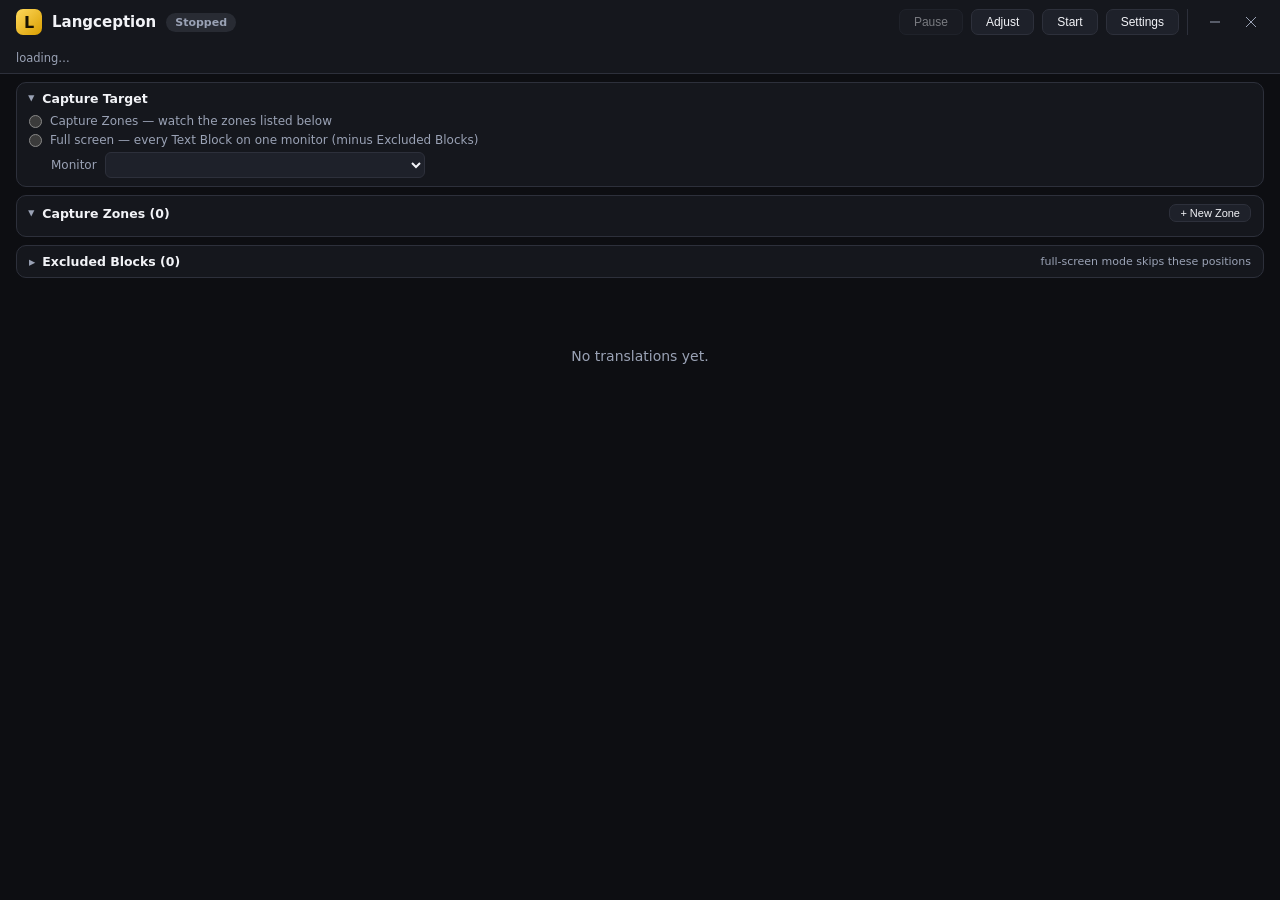
==== ui/index.html @ 6bb21a98 "Ticket 16: black/yellow theme + frameless windows Theme: shared token block (theme.css) — near-black" ====
<!doctype html>
<html lang="en">
  <head>
    <meta charset="UTF-8" />
    <meta name="viewport" content="width=device-width, initial-scale=1.0" />
    <title>Langception — Results</title>
    <link rel="stylesheet" href="theme.css" />
    <link rel="stylesheet" href="style.css" />
  </head>
  <body>
    <!-- Frameless window (ticket 16): the first row is the drag region —
         drag moves the window, double-click maximizes/restores. Every
         non-interactive child carries the attribute too (Tauri starts a
         drag only on the exact target), so the bar drags from anywhere.
         titlebar.js fills .titlebar-buttons; close hides to tray (the Rust
         side turns close requests into hides). -->
    <header>
      <div class="titlebar-row" data-tauri-drag-region>
        <div class="brand" data-tauri-drag-region>
          <span class="logo" data-tauri-drag-region>L</span>
          <h1 data-tauri-drag-region>Langception</h1>
          <span id="status-pill" class="pill stopped" data-tauri-drag-region>Stopped</span>
          <span id="privacy-chip" class="chip privacy hidden" data-tauri-drag-region title="The active Translate Engine sends screen text off-machine">☁ cloud</span>
          <span id="adjust-chip" class="chip hidden" data-tauri-drag-region>Adjust</span>
        </div>
        <div class="header-actions">
          <button id="pause-btn" class="btn" disabled>Pause</button>
          <button id="adjust-btn" class="btn">Adjust</button>
          <button id="toggle-btn" class="btn">Start</button>
          <button id="settings-btn" class="btn">Settings</button>
          <div class="titlebar-buttons"></div>
        </div>
      </div>
      <div id="config-line" class="config-line">loading…</div>
      <div id="warnings-line" class="warnings-line hidden"></div>
    </header>

    <details id="mode-panel" class="zones-panel mode-panel" open>
      <summary>
        <span>Capture Target</span>
        <span class="hint" id="mode-hint"></span>
      </summary>
      <div class="mode-grid">
        <label class="mode-row">
          <input type="radio" name="capture-target" value="zones" id="mode-zones" />
          <span>Capture Zones — watch the zones listed below</span>
        </label>
        <label class="mode-row">
          <input type="radio" name="capture-target" value="fullscreen" id="mode-fullscreen" />
          <span>Full screen — every Text Block on one monitor (minus Excluded Blocks)</span>
        </label>
        <label class="mode-row monitor-row" id="monitor-row">
          <span class="monitor-label">Monitor</span>
          <select id="monitor-select" class="monitor-select"></select>
        </label>
      </div>
    </details>

    <details id="zones-panel" class="zones-panel" open>
      <summary>
        <span id="zones-title">Capture Zones (0)</span>
        <button id="new-zone-btn" class="btn small">+ New Zone</button>
      </summary>
      <ul id="zones-list" class="zones-list"></ul>
      <div id="zones-empty" class="zones-empty hidden"></div>
    </details>

    <details id="excluded-panel" class="zones-panel">
      <summary>
        <span id="excluded-title">Excluded Blocks (0)</span>
        <span class="hint">full-screen mode skips these positions</span>
      </summary>
      <ul id="excluded-list" class="zones-list"></ul>
      <div id="excluded-empty" class="zones-empty hidden"></div>
    </details>

    <div id="error-banner" class="error-banner hidden"></div>

    <main>
      <ul id="results" class="results"></ul>
      <div id="empty-state" class="empty-state">
        <p>No translations yet.</p>
        <p class="hint" id="empty-hint"></p>
      </div>
    </main>

    <div id="copied-toast" class="toast hidden">Copied ✓</div>
    <script src="titlebar.js"></script>
    <script src="main.js"></script>
  </body>
</html>
---- ui/theme.css ----
/* Langception shared theme (ticket 16): the black/yellow token block, the
   focus ring, dark scrollbars, and the frameless title-bar chrome. Linked
   by every normal window (Results, Settings) before its own stylesheet, so
   a page can override anything here. The overlay pills and the picker keep
   their own chrome (overlay.css, picker.css) but share the same palette. */

:root {
  /* Black/yellow brand: near-black surfaces, yellow accent. --accent-ink is
     the text color ON yellow (11:1 contrast); --accent-deep ends the logo
     gradient; --info keeps the cyan identity for interactive geometry
     (Adjust Mode, zone rectangles). color-scheme: dark keeps native
     select/datalist/scrollbars dark even when Windows itself runs light —
     the app is dark-only by design. */
  color-scheme: dark;
  --bg: #0d0e12;
  --panel: #15171d;
  --panel-2: #1e212a;
  --border: #2d303b;
  --text: #f2f3f7;
  --muted: #9aa2b5;
  --accent: #ffc91f;
  --accent-2: #ffd95c;
  --accent-deep: #d99e00;
  --accent-ink: #191302;
  --info: #6cc7ff;
  --ok: #3ecf7a;
  --err: #ff5566;
  --glossary: #f2b63c;
}

/* Keyboard focus is always visible: a yellow ring nothing else paints over. */
:focus-visible {
  outline: 2px solid var(--accent);
  outline-offset: 1px;
}

/* Thin dark scrollbars (the default Windows ones glare on near-black). */
::-webkit-scrollbar { width: 10px; height: 10px; }
::-webkit-scrollbar-track { background: transparent; }
::-webkit-scrollbar-thumb {
  background: var(--border);
  border-radius: 5px;
  border: 2px solid var(--bg);
}
::-webkit-scrollbar-thumb:hover { background: var(--muted); }

/* Frameless window chrome: the title-bar row carries
   data-tauri-drag-region (drag + double-click maximize) — so does every
   child that is not interactive, because Tauri starts a drag only when the
   mousedown target itself has the attribute and a plain span would consume
   the event. .titlebar-buttons (filled by titlebar.js) is the one zone that
   opts back out so clicks always reach the controls. */
.titlebar-row {
  display: flex;
  align-items: center;
  gap: 12px;
  height: 44px;
}

.brand {
  display: flex;
  align-items: center;
  gap: 10px;
  flex: 1;
  min-width: 0;
}

.logo {
  width: 26px; height: 26px;
  border-radius: 7px;
  background: linear-gradient(135deg, var(--accent-2), var(--accent-deep));
  color: var(--accent-ink);
  font-weight: 700;
  display: inline-flex; align-items: center; justify-content: center;
}

.titlebar-buttons {
  display: flex;
  align-items: center;
  gap: 2px;
  padding-left: 10px;
  border-left: 1px solid var(--border);
}

.tb-btn {
  width: 34px;
  height: 26px;
  display: inline-flex;
  align-items: center;
  justify-content: center;
  border: none;
  border-radius: 6px;
  background: transparent;
  color: var(--muted);
  cursor: pointer;
}
.tb-btn:hover { background: var(--panel-2); color: var(--text); }
.tb-btn.close:hover { background: var(--err); color: #fff; }
---- ui/style.css ----
/* Langception Results Window (ui/index.html) — page styles over the shared
   theme (theme.css): title-bar header layout, Capture Target / Capture
   Zones / Excluded Blocks panels, and translation entries. */

* { box-sizing: border-box; margin: 0; padding: 0; }

html, body { height: 100%; }

body {
  font-family: "Segoe UI", system-ui, sans-serif;
  background: var(--bg);
  color: var(--text);
  display: flex;
  flex-direction: column;
  overflow: hidden;
}

/* The first header row is the title bar (chrome in theme.css); the
   config/warnings lines below stay ordinary header content. */
header {
  padding: 0 12px 8px 16px;
  border-bottom: 1px solid var(--border);
  background: var(--panel);
  user-select: none;
}

h1 { font-size: 15px; font-weight: 600; }

/* The functional buttons (Pause/Adjust/Start/Settings) cluster right of the
   brand, then the window controls; the divider separates app UI from
   window chrome. */
.header-actions { display: flex; align-items: center; gap: 8px; }

.pill {
  font-size: 11px;
  padding: 3px 9px;
  border-radius: 999px;
  font-weight: 600;
}
.pill.running { background: rgba(55, 194, 110, 0.16); color: var(--ok); }
.pill.paused  { background: rgba(242, 182, 60, 0.16); color: var(--glossary); }
.pill.stopped { background: rgba(139, 147, 165, 0.16); color: var(--muted); }
.pill.error   { background: rgba(255, 85, 102, 0.16); color: var(--err); }

.btn {
  padding: 5px 14px;
  font-size: 12px;
  border-radius: 7px;
  border: 1px solid var(--border);
  background: var(--panel-2);
  color: var(--text);
  cursor: pointer;
}
.btn:hover { border-color: var(--accent); color: var(--accent); }
.btn.primary { background: var(--accent); border-color: var(--accent); color: var(--accent-ink); font-weight: 600; }
.btn.primary:hover { background: var(--accent-2); border-color: var(--accent-2); color: var(--accent-ink); }
.btn.primary:disabled { opacity: 0.5; cursor: default; }
.btn:disabled:not(.primary) { opacity: 0.45; cursor: default; }
.btn:disabled:not(.primary):hover { border-color: var(--border); color: var(--text); }

.config-line {
  margin-top: 7px;
  font-size: 11.5px;
  color: var(--muted);
  white-space: nowrap;
  overflow: hidden;
  text-overflow: ellipsis;
}

.warnings-line {
  margin-top: 6px;
  padding: 7px 10px;
  border-radius: 8px;
  background: rgba(242, 182, 60, 0.1);
  border: 1px solid rgba(242, 182, 60, 0.4);
  color: var(--glossary);
  font-size: 11.5px;
  white-space: pre-wrap;
}

.btn.small {
  margin-left: auto;
  padding: 2px 10px;
  font-size: 11px;
}

/* ---- Capture Zones management list ---- */

.zones-panel {
  margin: 8px 16px 0;
  padding: 8px 12px;
  background: var(--panel);
  border: 1px solid var(--border);
  border-radius: 10px;
  user-select: none;
}

.zones-panel summary {
  display: flex;
  align-items: center;
  cursor: pointer;
  font-size: 12.5px;
  font-weight: 600;
  color: var(--text);
  list-style: none;
}
.zones-panel summary::before {
  content: "▸";
  margin-right: 7px;
  color: var(--muted);
  transition: transform 0.12s;
}
.zones-panel[open] summary::before { transform: rotate(90deg); }

.zones-list { list-style: none; margin-top: 6px; }

.zone-row {
  display: flex;
  align-items: center;
  gap: 8px;
  padding: 5px 8px;
  border-radius: 7px;
  font-size: 12px;
}
.zone-row:hover { background: var(--panel-2); }

.zone-name {
  border: none;
  background: none;
  color: var(--accent-2);
  font-size: 12px;
  font-weight: 600;
  cursor: pointer;
  padding: 1px 2px;
}
.zone-name:hover { text-decoration: underline; }

.zone-region {
  flex: 1;
  color: var(--muted);
  font-size: 11px;
  white-space: nowrap;
  overflow: hidden;
  text-overflow: ellipsis;
}

.zone-delete {
  border: none;
  background: none;
  color: var(--muted);
  cursor: pointer;
  font-size: 12px;
  padding: 1px 6px;
  border-radius: 6px;
}
.zone-delete:hover { color: var(--err); background: rgba(255, 85, 102, 0.12); }

.zone-rename {
  width: 160px;
  font-size: 12px;
  padding: 2px 6px;
  border-radius: 6px;
  border: 1px solid var(--accent);
  background: var(--bg);
  color: var(--text);
  outline: none;
}

.zones-empty {
  margin-top: 6px;
  padding: 2px 8px;
  font-size: 11.5px;
  color: var(--muted);
}

/* Hint text inside a zones-panel summary (mode panel, excluded panel). */
.zones-panel summary .hint {
  margin-left: auto;
  font-size: 11px;
  font-weight: 400;
  color: var(--muted);
}

/* ---- Capture Target (zones vs full-screen) ---- */

.mode-grid {
  display: flex;
  flex-direction: column;
  gap: 5px;
  margin-top: 8px;
}

.mode-row {
  display: flex;
  align-items: center;
  gap: 8px;
  font-size: 12px;
  color: var(--muted);
  cursor: pointer;
}
.mode-row input[type="radio"] {
  accent-color: var(--accent);
  cursor: pointer;
}
.mode-row.monitor-row {
  margin-left: 22px;
}

.monitor-label {
  flex: none;
}

.monitor-select {
  flex: 1;
  max-width: 320px;
  padding: 4px 7px;
  background: var(--panel-2);
  border: 1px solid var(--border);
  border-radius: 6px;
  color: var(--text);
  font-size: 12px;
  cursor: pointer;
}
.monitor-select:focus { outline: 1px solid var(--accent); }

/* A zone whose monitor is unplugged: kept, but not watched. */
.zone-row.zone-disabled {
  opacity: 0.55;
}
.zone-row.zone-disabled .zone-name {
  color: var(--glossary);
  text-decoration: line-through;
}

/* ---- Excluded Blocks list ---- */

.excluded-label {
  max-width: 40%;
  overflow: hidden;
  text-overflow: ellipsis;
  white-space: nowrap;
  font-size: 12px;
  color: var(--text);
}

/* Adjust Mode indicator chip next to the status pill. */
.chip {
  font-size: 10.5px;
  padding: 2px 8px;
  border-radius: 999px;
  font-weight: 600;
  background: rgba(108, 199, 255, 0.16);
  color: var(--info);
  border: 1px solid rgba(108, 199, 255, 0.4);
}

/* Privacy badge (ticket 06): a cloud engine is sending screen text
   off-machine — amber, like the paused pill, to read as "pay attention". */
.chip.privacy {
  background: rgba(242, 182, 60, 0.18);
  color: var(--glossary);
  border-color: rgba(242, 182, 60, 0.45);
}

.error-banner {
  margin: 8px 16px 0;
  padding: 9px 12px;
  border-radius: 8px;
  background: rgba(255, 85, 102, 0.12);
  border: 1px solid rgba(255, 85, 102, 0.45);
  color: var(--err);
  font-size: 12.5px;
  white-space: pre-wrap;
}

main { flex: 1; overflow-y: auto; padding: 10px 16px 20px; }

.results { list-style: none; }

.entry {
  background: var(--panel);
  border: 1px solid var(--border);
  border-radius: 10px;
  padding: 10px 12px;
  margin-top: 10px;
  cursor: pointer;
  transition: border-color 0.12s;
}
.entry:hover { border-color: var(--accent); }
.entry.copied { border-color: var(--ok); }

.entry .meta {
  display: flex;
  align-items: center;
  gap: 8px;
  font-size: 11px;
  color: var(--muted);
  margin-bottom: 6px;
}

.badge {
  padding: 2px 7px;
  border-radius: 999px;
  font-weight: 600;
  font-size: 10.5px;
}
.badge.engine   { background: rgba(108, 199, 255, 0.16); color: var(--info); }
.badge.glossary { background: rgba(242, 182, 60, 0.18); color: var(--glossary); }
.badge.stage    { background: rgba(255, 85, 102, 0.18); color: var(--err); }
.badge.zone     { background: rgba(55, 194, 110, 0.14); color: var(--ok); }
.badge.oneshot  { background: rgba(154, 162, 181, 0.16); color: var(--text); border: 1px solid rgba(154, 162, 181, 0.4); }

.entry .source { font-size: 12px; color: var(--muted); margin-bottom: 4px; }

.entry .thai {
  font-size: 16.5px;
  line-height: 1.45;
  color: var(--text);
}

.empty-state {
  margin-top: 60px;
  text-align: center;
  color: var(--muted);
  font-size: 14px;
}
.empty-state .hint { margin-top: 6px; font-size: 12px; }

.toast {
  position: fixed;
  bottom: 18px;
  left: 50%;
  transform: translateX(-50%);
  background: var(--ok);
  color: #fff;
  font-size: 12px;
  font-weight: 600;
  padding: 6px 14px;
  border-radius: 999px;
  box-shadow: 0 4px 14px rgba(0, 0, 0, 0.4);
}

.hidden { display: none; }
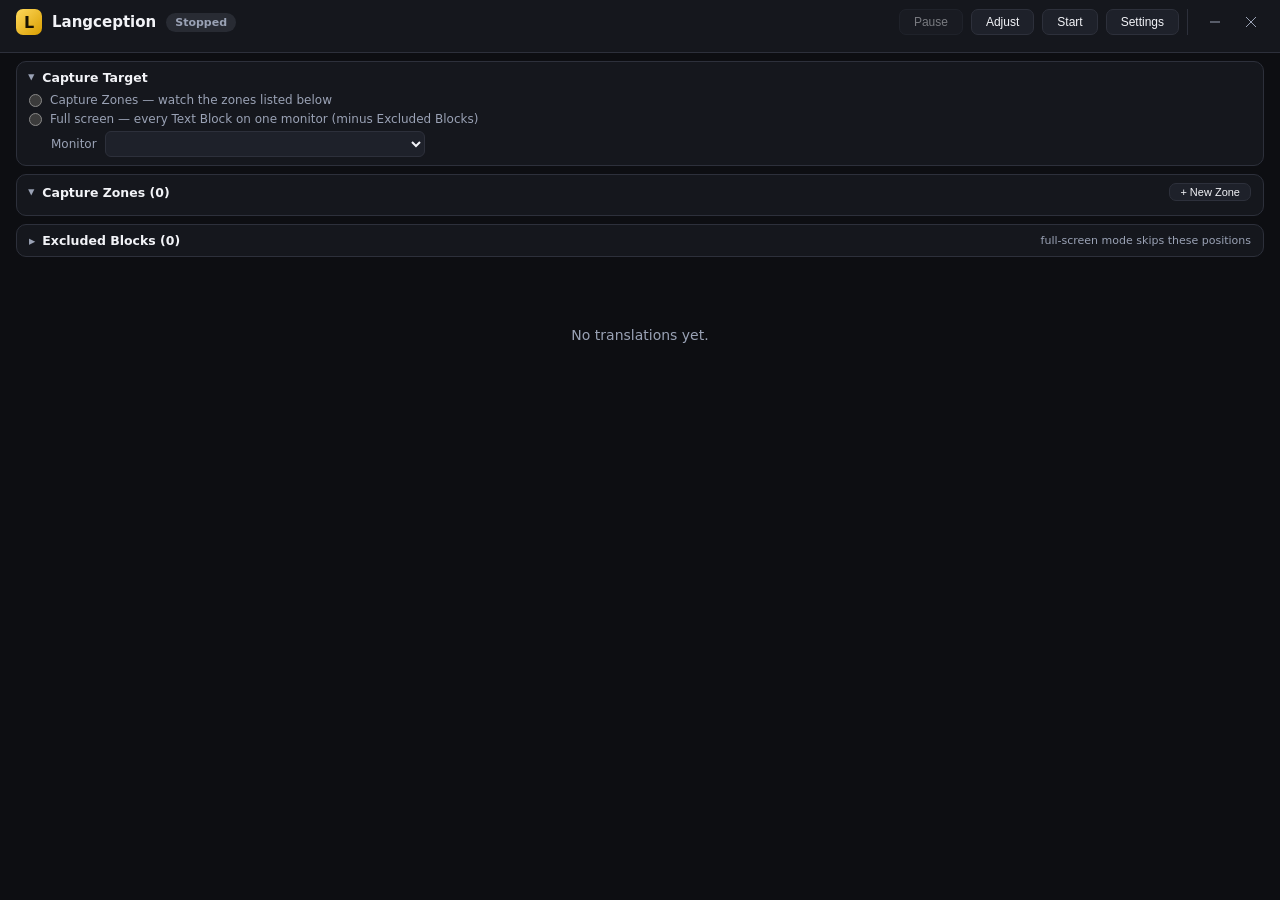
==== commit c0c0172d: "Ticket 18: declutter Results top bar + discoverable tray reopen The header is one row now: logo, tit" ====
--- a/ui/index.html
+++ b/ui/index.html
@@ -31,7 +31,6 @@
           <div class="titlebar-buttons"></div>
         </div>
       </div>
-      <div id="config-line" class="config-line">loading…</div>
       <div id="warnings-line" class="warnings-line hidden"></div>
     </header>
 
--- a/ui/style.css
+++ b/ui/style.css
@@ -57,15 +57,6 @@
 .btn.primary:disabled { opacity: 0.5; cursor: default; }
 .btn:disabled:not(.primary) { opacity: 0.45; cursor: default; }
 .btn:disabled:not(.primary):hover { border-color: var(--border); color: var(--text); }
-
-.config-line {
-  margin-top: 7px;
-  font-size: 11.5px;
-  color: var(--muted);
-  white-space: nowrap;
-  overflow: hidden;
-  text-overflow: ellipsis;
-}
 
 .warnings-line {
   margin-top: 6px;
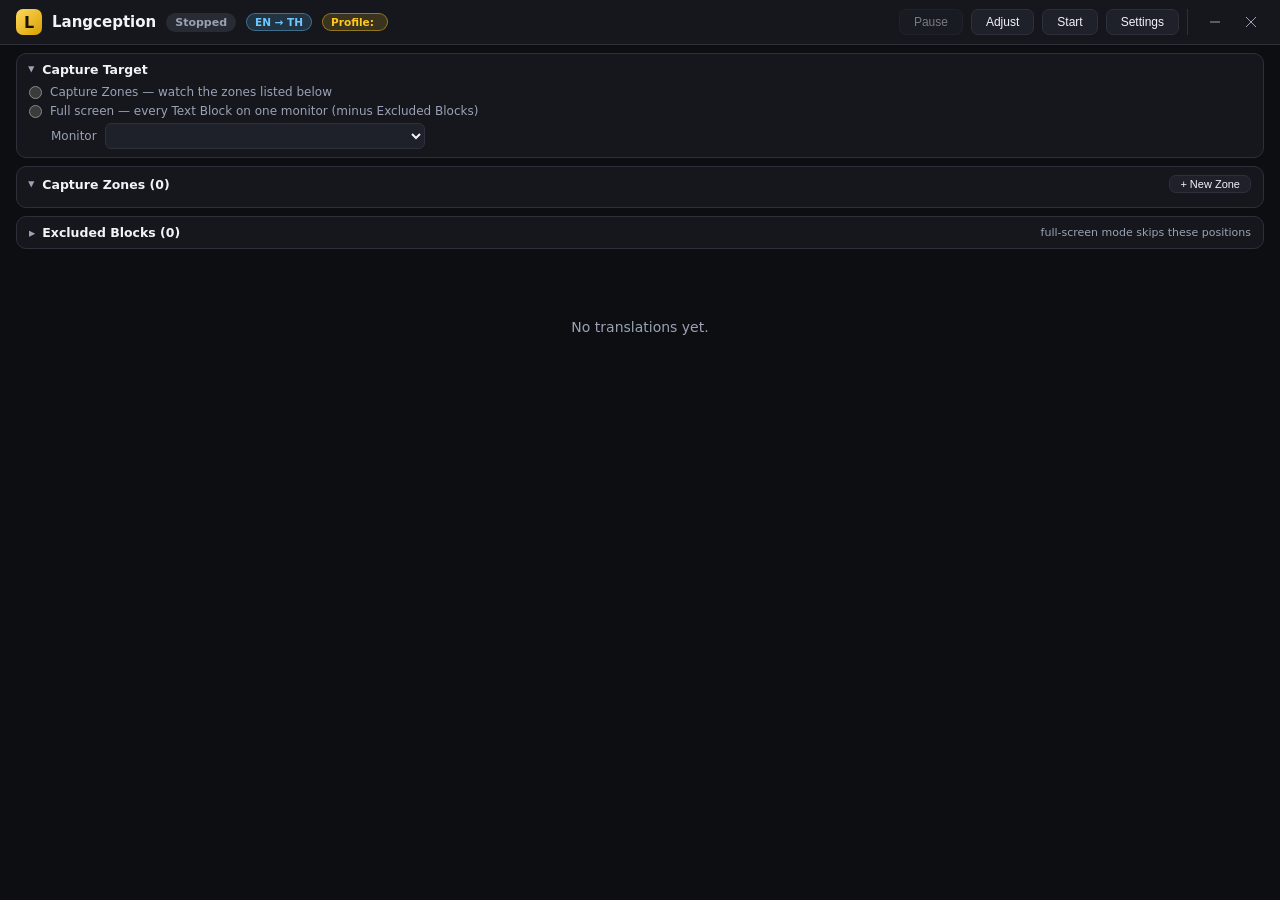
==== commit a5f73599: "Ticket 19: tight title bar + Profile and language chips The Results header drops its leftover 8px bo" ====
--- a/ui/index.html
+++ b/ui/index.html
@@ -20,6 +20,8 @@
           <span class="logo" data-tauri-drag-region>L</span>
           <h1 data-tauri-drag-region>Langception</h1>
           <span id="status-pill" class="pill stopped" data-tauri-drag-region>Stopped</span>
+          <span id="lang-chip" class="chip" data-tauri-drag-region title="Source language → target language">EN → TH</span>
+          <span id="profile-chip" class="chip profile hidden" data-tauri-drag-region title="The foreground app matches this Profile — its zones, glossary and language are what the loop runs with">Profile: <span id="profile-name"></span></span>
           <span id="privacy-chip" class="chip privacy hidden" data-tauri-drag-region title="The active Translate Engine sends screen text off-machine">☁ cloud</span>
           <span id="adjust-chip" class="chip hidden" data-tauri-drag-region>Adjust</span>
         </div>
--- a/ui/style.css
+++ b/ui/style.css
@@ -16,15 +16,35 @@
 }
 
 /* The first header row is the title bar (chrome in theme.css); the
-   config/warnings lines below stay ordinary header content. */
+   warnings line below owns its own spacing so the bar sits tight, like the
+   Settings window's. */
 header {
-  padding: 0 12px 8px 16px;
+  padding: 0 12px 0 16px;
   border-bottom: 1px solid var(--border);
   background: var(--panel);
   user-select: none;
 }
 
 h1 { font-size: 15px; font-weight: 600; }
+
+/* Active-Profile chip (ticket 19): the yellow sibling of .chip — yellow
+   marks the special state (PRODUCT.md principle 2). Inline-flex + gap keeps
+   the label and name spaced without relying on text spaces; long profile
+   names ellipsize instead of squeezing the row. */
+.chip.profile {
+  display: inline-flex;
+  align-items: center;
+  gap: 5px;
+  background: rgba(255, 201, 31, 0.16);
+  color: var(--accent);
+  border: 1px solid rgba(255, 201, 31, 0.45);
+  max-width: 180px;
+}
+.chip.profile .profile-name {
+  overflow: hidden;
+  text-overflow: ellipsis;
+  white-space: nowrap;
+}
 
 /* The functional buttons (Pause/Adjust/Start/Settings) cluster right of the
    brand, then the window controls; the divider separates app UI from
@@ -59,7 +79,7 @@
 .btn:disabled:not(.primary):hover { border-color: var(--border); color: var(--text); }
 
 .warnings-line {
-  margin-top: 6px;
+  margin: 8px 0;
   padding: 7px 10px;
   border-radius: 8px;
   background: rgba(242, 182, 60, 0.1);
@@ -240,6 +260,7 @@
   padding: 2px 8px;
   border-radius: 999px;
   font-weight: 600;
+  white-space: nowrap;
   background: rgba(108, 199, 255, 0.16);
   color: var(--info);
   border: 1px solid rgba(108, 199, 255, 0.4);
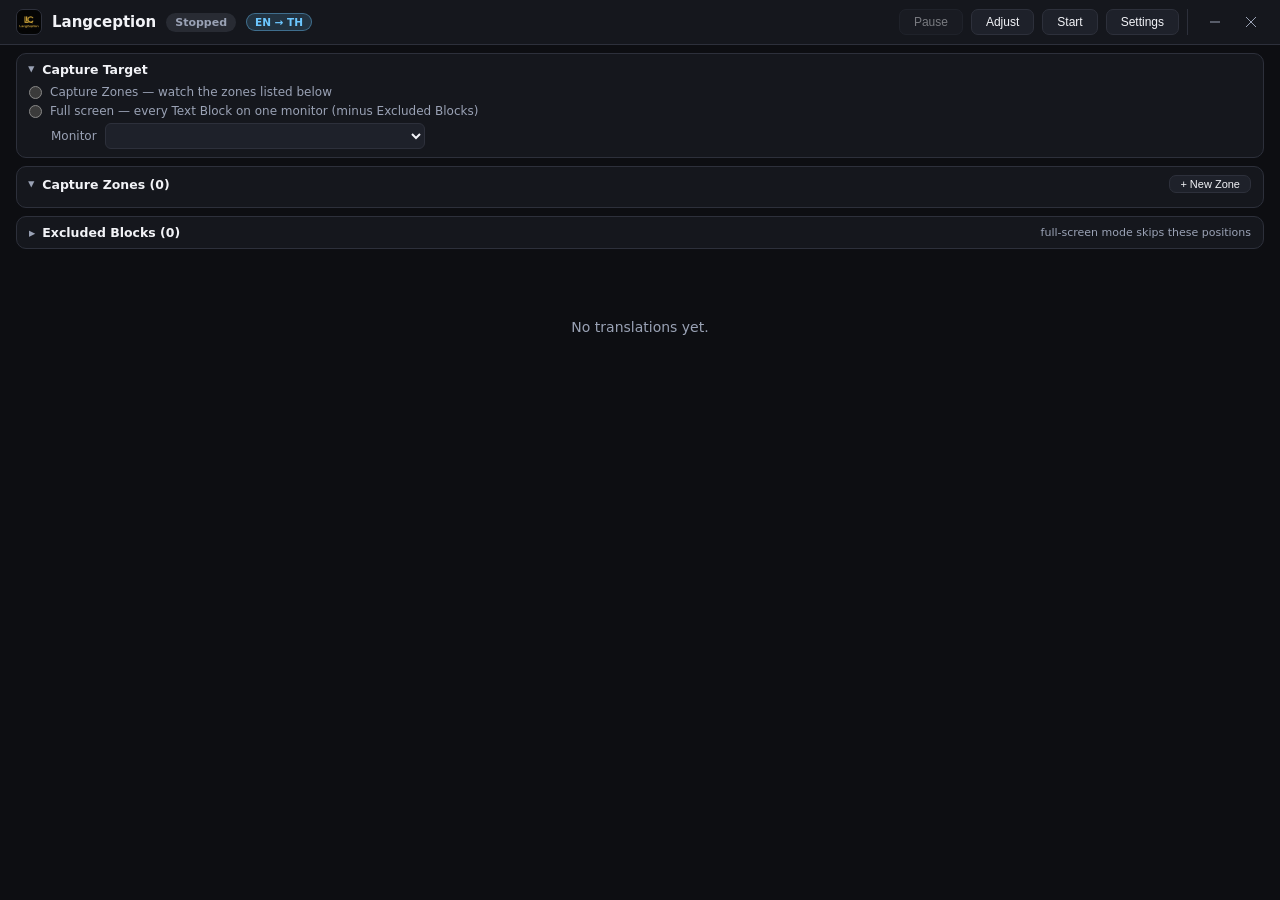
==== commit 86d00e36: "Ticket 32: Titlebars show the real Langception logo, not a placeholder letter" ====
--- a/ui/index.html
+++ b/ui/index.html
@@ -17,7 +17,7 @@
     <header>
       <div class="titlebar-row" data-tauri-drag-region>
         <div class="brand" data-tauri-drag-region>
-          <span class="logo" data-tauri-drag-region>L</span>
+          <img class="logo" src="logo.png" alt="" data-tauri-drag-region>
           <h1 data-tauri-drag-region>Langception</h1>
           <span id="status-pill" class="pill stopped" data-tauri-drag-region>Stopped</span>
           <span id="lang-chip" class="chip" data-tauri-drag-region title="Source language → target language">EN → TH</span>
--- a/ui/theme.css
+++ b/ui/theme.css
@@ -6,9 +6,9 @@
 
 :root {
   /* Black/yellow brand: near-black surfaces, yellow accent. --accent-ink is
-     the text color ON yellow (11:1 contrast); --accent-deep ends the logo
-     gradient; --info keeps the cyan identity for interactive geometry
-     (Adjust Mode, zone rectangles). color-scheme: dark keeps native
+     the text color ON yellow (11:1 contrast); --accent-deep is the dark end
+     of the accent ramp; --info keeps the cyan identity for interactive
+     geometry (Adjust Mode, zone rectangles). color-scheme: dark keeps native
      select/datalist/scrollbars dark even when Windows itself runs light —
      the app is dark-only by design. */
   color-scheme: dark;
@@ -65,13 +65,15 @@
   min-width: 0;
 }
 
+/* The real brand artwork (ticket 32): ui/logo.png is the bundled 128px icon
+   verbatim — same file the exe/taskbar use — downscaled by the browser to
+   titlebar size. The border just separates the artwork's black ground from
+   the panel behind it; the attribute work (drag region) stays in the HTML. */
 .logo {
   width: 26px; height: 26px;
+  flex: none;
   border-radius: 7px;
-  background: linear-gradient(135deg, var(--accent-2), var(--accent-deep));
-  color: var(--accent-ink);
-  font-weight: 700;
-  display: inline-flex; align-items: center; justify-content: center;
+  border: 1px solid var(--border);
 }
 
 .titlebar-buttons {
--- a/ui/style.css
+++ b/ui/style.css
@@ -336,7 +336,14 @@
   color: var(--muted);
   font-size: 14px;
 }
-.empty-state .hint { margin-top: 6px; font-size: 12px; }
+/* The hint is one guideline per line (ticket 21): pre-line honors the \n
+   joins from main.js but still wraps when a line outgrows a narrow window. */
+.empty-state .hint {
+  margin-top: 6px;
+  font-size: 12px;
+  line-height: 1.7;
+  white-space: pre-line;
+}
 
 .toast {
   position: fixed;
@@ -352,4 +359,7 @@
   box-shadow: 0 4px 14px rgba(0, 0, 0, 0.4);
 }
 
-.hidden { display: none; }
+/* !important so component display overrides (e.g. .chip.profile's
+   inline-flex) can never defeat the hide — a profile chip that ignores
+   .hidden once shown is exactly the stale-signal bug (ticket 20). */
+.hidden { display: none !important; }
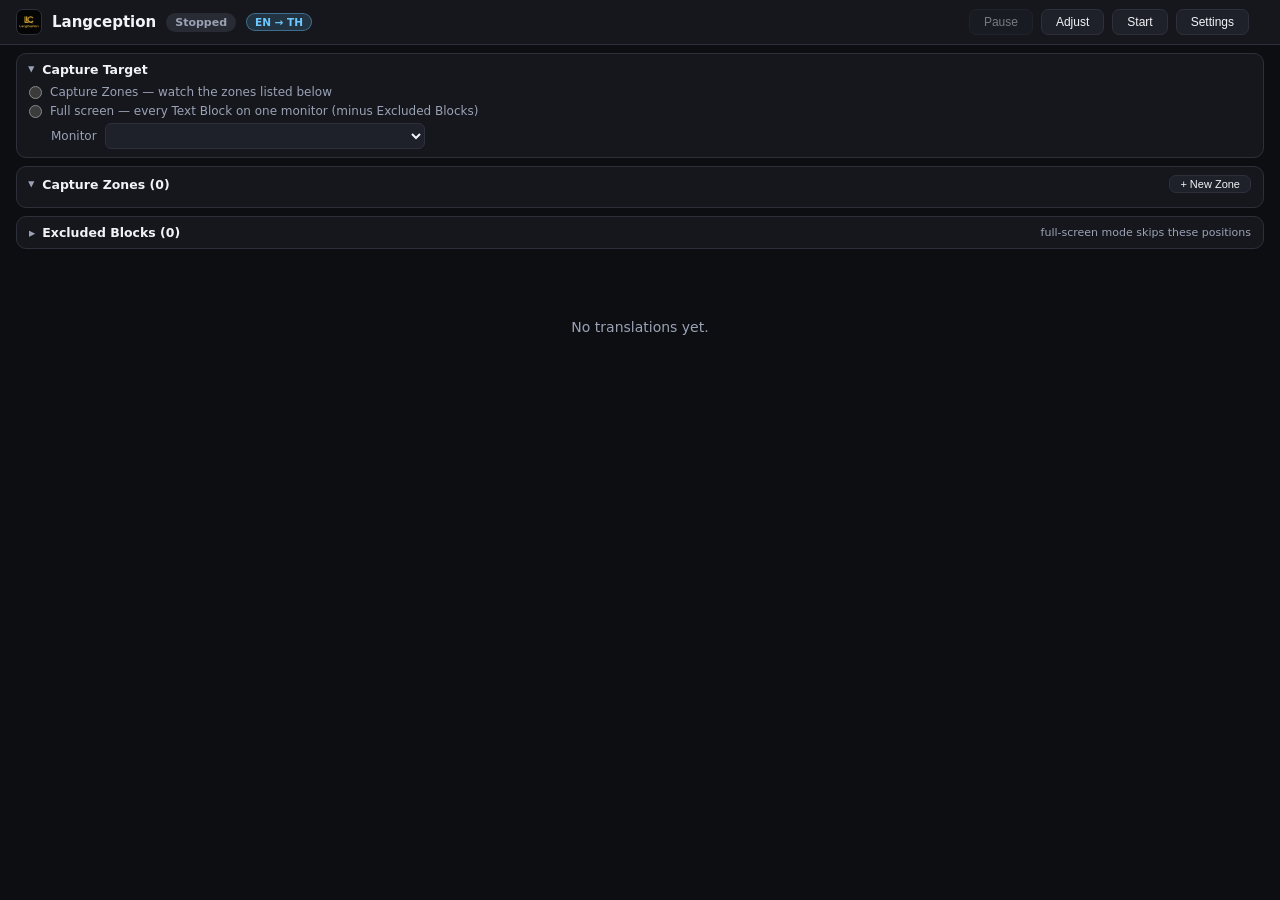
==== commit 76b9f066: "Ticket 62 (thai-ui): the i18n seam every future UI language plugs into, with zero visible change in " ====
--- a/ui/index.html
+++ b/ui/index.html
@@ -13,23 +13,25 @@
          non-interactive child carries the attribute too (Tauri starts a
          drag only on the exact target), so the bar drags from anywhere.
          titlebar.js fills .titlebar-buttons; close hides to tray (the Rust
-         side turns close requests into hides). -->
+         side turns close requests into hides). Ticket 62: user-visible
+         text carries i18n keys (data-i18n / data-i18n-title), applied by
+         i18n.js once main.js resolves the language from get_status. -->
     <header>
       <div class="titlebar-row" data-tauri-drag-region>
         <div class="brand" data-tauri-drag-region>
           <img class="logo" src="logo.png" alt="" data-tauri-drag-region>
           <h1 data-tauri-drag-region>Langception</h1>
-          <span id="status-pill" class="pill stopped" data-tauri-drag-region>Stopped</span>
-          <span id="lang-chip" class="chip" data-tauri-drag-region title="Source language → target language">EN → TH</span>
-          <span id="profile-chip" class="chip profile hidden" data-tauri-drag-region title="The foreground app matches this Profile — its zones, glossary and language are what the loop runs with">Profile: <span id="profile-name"></span></span>
-          <span id="privacy-chip" class="chip privacy hidden" data-tauri-drag-region title="The active Translate Engine sends screen text off-machine">☁ cloud</span>
-          <span id="adjust-chip" class="chip hidden" data-tauri-drag-region>Adjust</span>
+          <span id="status-pill" class="pill stopped" data-tauri-drag-region data-i18n="results.status.stopped">Stopped</span>
+          <span id="lang-chip" class="chip" data-tauri-drag-region data-i18n-title="results.lang_chip.title" title="Source language → target language">EN → TH</span>
+          <span id="profile-chip" class="chip profile hidden" data-tauri-drag-region data-i18n-title="results.profile_chip.title" title="The foreground app matches this Profile — its zones, glossary and language are what the loop runs with"><span data-i18n="results.profile_chip.prefix">Profile: </span><span id="profile-name"></span></span>
+          <span id="privacy-chip" class="chip privacy hidden" data-tauri-drag-region data-i18n-title="results.privacy_chip.title" title="The active Translate Engine sends screen text off-machine" data-i18n="results.privacy_chip.text">☁ cloud</span>
+          <span id="adjust-chip" class="chip hidden" data-tauri-drag-region data-i18n="results.adjust.chip">Adjust</span>
         </div>
         <div class="header-actions">
-          <button id="pause-btn" class="btn" disabled>Pause</button>
-          <button id="adjust-btn" class="btn">Adjust</button>
-          <button id="toggle-btn" class="btn">Start</button>
-          <button id="settings-btn" class="btn">Settings</button>
+          <button id="pause-btn" class="btn" disabled data-i18n="results.pause_btn">Pause</button>
+          <button id="adjust-btn" class="btn" data-i18n="results.adjust_btn">Adjust</button>
+          <button id="toggle-btn" class="btn" data-i18n="results.toggle.start">Start</button>
+          <button id="settings-btn" class="btn" data-i18n="results.settings_btn">Settings</button>
           <div class="titlebar-buttons"></div>
         </div>
       </div>
@@ -38,20 +40,20 @@
 
     <details id="mode-panel" class="zones-panel mode-panel" open>
       <summary>
-        <span>Capture Target</span>
+        <span data-i18n="results.mode_panel.title">Capture Target</span>
         <span class="hint" id="mode-hint"></span>
       </summary>
       <div class="mode-grid">
         <label class="mode-row">
           <input type="radio" name="capture-target" value="zones" id="mode-zones" />
-          <span>Capture Zones — watch the zones listed below</span>
+          <span data-i18n="results.mode_zones">Capture Zones — watch the zones listed below</span>
         </label>
         <label class="mode-row">
           <input type="radio" name="capture-target" value="fullscreen" id="mode-fullscreen" />
-          <span>Full screen — every Text Block on one monitor (minus Excluded Blocks)</span>
+          <span data-i18n="results.mode_fullscreen">Full screen — every Text Block on one monitor (minus Excluded Blocks)</span>
         </label>
         <label class="mode-row monitor-row" id="monitor-row">
-          <span class="monitor-label">Monitor</span>
+          <span class="monitor-label" data-i18n="results.monitor_label">Monitor</span>
           <select id="monitor-select" class="monitor-select"></select>
         </label>
       </div>
@@ -59,8 +61,8 @@
 
     <details id="zones-panel" class="zones-panel" open>
       <summary>
-        <span id="zones-title">Capture Zones (0)</span>
-        <button id="new-zone-btn" class="btn small">+ New Zone</button>
+        <span id="zones-title" data-i18n="results.zones_title.initial">Capture Zones (0)</span>
+        <button id="new-zone-btn" class="btn small" data-i18n="results.new_zone_btn">+ New Zone</button>
       </summary>
       <ul id="zones-list" class="zones-list"></ul>
       <div id="zones-empty" class="zones-empty hidden"></div>
@@ -68,8 +70,8 @@
 
     <details id="excluded-panel" class="zones-panel">
       <summary>
-        <span id="excluded-title">Excluded Blocks (0)</span>
-        <span class="hint">full-screen mode skips these positions</span>
+        <span id="excluded-title" data-i18n="results.excluded_title.initial">Excluded Blocks (0)</span>
+        <span class="hint" data-i18n="results.excluded_panel.hint">full-screen mode skips these positions</span>
       </summary>
       <ul id="excluded-list" class="zones-list"></ul>
       <div id="excluded-empty" class="zones-empty hidden"></div>
@@ -80,12 +82,13 @@
     <main>
       <ul id="results" class="results"></ul>
       <div id="empty-state" class="empty-state">
-        <p>No translations yet.</p>
+        <p data-i18n="results.empty_state.title">No translations yet.</p>
         <p class="hint" id="empty-hint"></p>
       </div>
     </main>
 
-    <div id="copied-toast" class="toast hidden">Copied ✓</div>
+    <div id="copied-toast" class="toast hidden" data-i18n="results.copied_toast">Copied ✓</div>
+    <script src="i18n.js"></script>
     <script src="titlebar.js"></script>
     <script src="main.js"></script>
   </body>
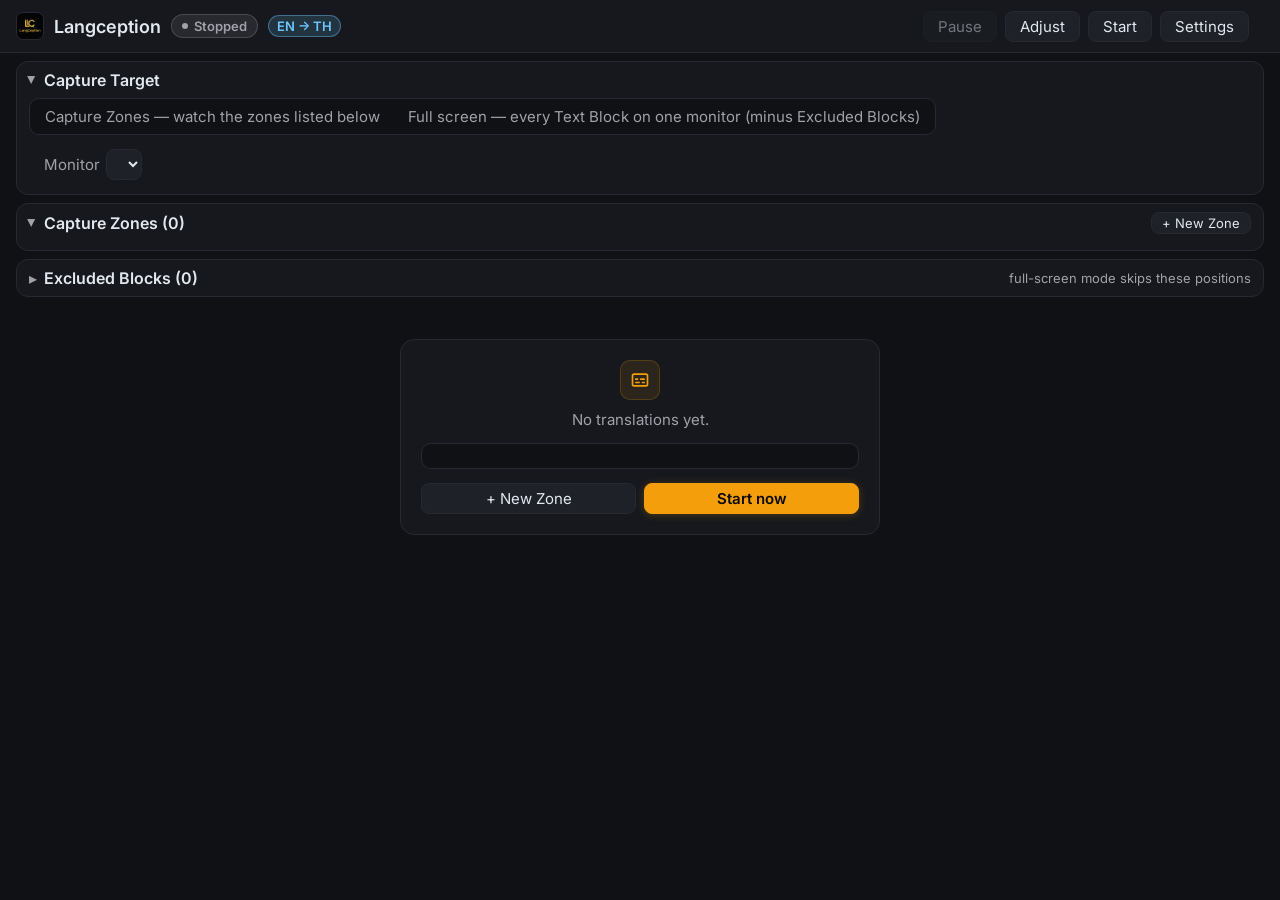
==== commit 8ef7e4cb: "Ticket 61 (ui-redesign): the app's chrome follows the Gemini redesign.html prototype, committed alon" ====
--- a/ui/index.html
+++ b/ui/index.html
@@ -44,14 +44,20 @@
         <span class="hint" id="mode-hint"></span>
       </summary>
       <div class="mode-grid">
-        <label class="mode-row">
-          <input type="radio" name="capture-target" value="zones" id="mode-zones" />
-          <span data-i18n="results.mode_zones">Capture Zones — watch the zones listed below</span>
-        </label>
-        <label class="mode-row">
-          <input type="radio" name="capture-target" value="fullscreen" id="mode-fullscreen" />
-          <span data-i18n="results.mode_fullscreen">Full screen — every Text Block on one monitor (minus Excluded Blocks)</span>
-        </label>
+        <!-- Ticket 61: the redesign's segmented Capture-Mode control. The
+             radios stay the real controls (keyboard arrow switching, the
+             change events main.js listens on) — CSS hides them and styles
+             the checked label as the active segment (:has). -->
+        <div class="segmented">
+          <label class="mode-row">
+            <input type="radio" name="capture-target" value="zones" id="mode-zones" />
+            <span data-i18n="results.mode_zones">Capture Zones — watch the zones listed below</span>
+          </label>
+          <label class="mode-row">
+            <input type="radio" name="capture-target" value="fullscreen" id="mode-fullscreen" />
+            <span data-i18n="results.mode_fullscreen">Full screen — every Text Block on one monitor (minus Excluded Blocks)</span>
+          </label>
+        </div>
         <label class="mode-row monitor-row" id="monitor-row">
           <span class="monitor-label" data-i18n="results.monitor_label">Monitor</span>
           <select id="monitor-select" class="monitor-select"></select>
@@ -81,9 +87,20 @@
 
     <main>
       <ul id="results" class="results"></ul>
+      <!-- Ticket 61: the redesign's empty-state card — icon, title, the
+           hotkey list as pressed-key rows (main.js builds them from the
+           live hotkey config), and two quick actions mirroring the header's
+           Start and + New Zone. -->
       <div id="empty-state" class="empty-state">
+        <div class="empty-glyph" aria-hidden="true">
+          <svg viewBox="0 0 24 24" fill="none" stroke="currentColor" stroke-width="2" stroke-linecap="round" stroke-linejoin="round"><rect width="18" height="14" x="3" y="5" rx="2"/><path d="M7 15h4M15 15h2M7 11h2M13 11h4"/></svg>
+        </div>
         <p data-i18n="results.empty_state.title">No translations yet.</p>
-        <p class="hint" id="empty-hint"></p>
+        <div id="empty-shortcuts" class="empty-shortcuts"></div>
+        <div class="empty-cta">
+          <button id="empty-new-zone" class="btn" data-i18n="results.new_zone_btn">+ New Zone</button>
+          <button id="empty-start" class="btn primary" data-i18n="results.empty_cta.start">Start now</button>
+        </div>
       </div>
     </main>
 
--- a/ui/theme.css
+++ b/ui/theme.css
@@ -1,60 +1,153 @@
-/* Langception shared theme (ticket 16): the black/yellow token block, the
-   focus ring, dark scrollbars, and the frameless title-bar chrome. Linked
-   by every normal window (Results, Settings) before its own stylesheet, so
-   a page can override anything here. The overlay pills and the picker keep
-   their own chrome (overlay.css, picker.css) but share the same palette. */
+/* Langception shared theme — the token block, the focus ring, the
+   scrollbars, keycaps, and the frameless title-bar chrome. Linked by every
+   normal window (Results, Settings, Debug Log) before its own stylesheet,
+   so a page can override anything here. The overlay pills and the picker
+   keep their own chrome (overlay.css, picker.css) but share the same
+   palette.
+
+   Ticket 61: the token ramp follows the redesign prototype (redesign.html
+   at the repo root) — a slightly blue-dark surface ramp (#0f1115 …), a
+   deeper amber accent (#f59e0b, hover #fbbf24) replacing the old brighter
+   yellow, a --border-strong step for control hover, thin pill scrollbars,
+   and bundled Inter for Latin. Variable names are unchanged from ticket 16,
+   so the page styles move with the ramp instead of re-deriving it. */
+
+/* Latin: bundled Inter (SIL OFL 1.1, see fonts/LICENSE-inter.txt), the
+   redesign prototype's UI face, as ONE variable font — the opsz+wght axes
+   cover every weight the UI uses from a single file. Thai: bundled Noto
+   Sans Thai in both weights (ticket 63, fonts/LICENSE.txt) — with only the
+   Regular declared, Chromium would synthesize faux bold for the 600/700
+   weights the UI labels use. Window stacks are "Inter", "Segoe UI",
+   "Noto Sans Thai": Latin renders in Inter, Thai glyphs fall through to
+   the bundled face. theme.css's Noto pair stays the canonical declaration
+   — overlay.css and picker.css each carry a verbatim duplicate because
+   they don't load theme.css. */
+@font-face {
+  font-family: "Inter";
+  src: url("fonts/Inter-Variable.ttf") format("truetype");
+  font-weight: 100 900;
+  font-style: normal;
+}
+
+@font-face {
+  font-family: "Noto Sans Thai";
+  src: url("fonts/NotoSansThai-Regular.ttf") format("truetype");
+  font-weight: 400;
+  font-style: normal;
+}
+
+@font-face {
+  font-family: "Noto Sans Thai";
+  src: url("fonts/NotoSansThai-Bold.ttf") format("truetype");
+  font-weight: 700;
+  font-style: normal;
+}
+
+/* Form controls don't inherit the page font in Chromium — button, select,
+   input, and textarea keep the UA default font unless told otherwise, so
+   without this every button (Settings tabs, .btn, the zone-row buttons,
+   the titlebar glyphs) rendered Thai in the system font instead of the
+   bundled Noto Sans Thai. Element-level: class rules that set their own
+   family (none do on controls) would still win. */
+button, input, select, textarea {
+  font-family: inherit;
+}
 
 :root {
-  /* Black/yellow brand: near-black surfaces, yellow accent. --accent-ink is
-     the text color ON yellow (11:1 contrast); --accent-deep is the dark end
-     of the accent ramp; --info keeps the cyan identity for interactive
-     geometry (Adjust Mode, zone rectangles). color-scheme: dark keeps native
-     select/datalist/scrollbars dark even when Windows itself runs light —
-     the app is dark-only by design. */
+  /* Black/amber brand on a near-black blue-grey ramp (ticket 61 values,
+     same names as ticket 16). --accent-ink is the text color ON amber
+     (~8.5:1), --ok-ink the ink on the emerald toast (the raw hex
+     tokenized at review); --accent-deep is the dark end of the accent ramp (Debug Log
+     borders/headings); --border-strong sits between --border and --muted
+     for control hover; --info keeps the cyan identity for interactive
+     geometry (Adjust Mode, zone rectangles — the overlay's zone-rect
+     hardcodes the same value); --panel-3 is the elevated-hover step above
+     --panel-2 (button hover ground); --glossary keeps the old yellow so warning/
+     privacy/glossary chips still read apart from the now-orange accent.
+     color-scheme: dark keeps native select/datalist/scrollbars dark even
+     when Windows itself runs light — the app is dark-only by design. */
   color-scheme: dark;
-  --bg: #0d0e12;
-  --panel: #15171d;
-  --panel-2: #1e212a;
-  --border: #2d303b;
-  --text: #f2f3f7;
-  --muted: #9aa2b5;
-  --accent: #ffc91f;
-  --accent-2: #ffd95c;
-  --accent-deep: #d99e00;
-  --accent-ink: #191302;
+  --bg: #0f1115;
+  --panel: #16181d;
+  --panel-2: #1e2128;
+  --panel-3: #252932;
+  --border: #262932;
+  --border-strong: #363b47;
+  --text: #e2e8f0;
+  --muted: #a1a1aa;
+  --accent: #f59e0b;
+  --accent-2: #fbbf24;
+  --accent-deep: #b45309;
+  --accent-ink: #09090b;
   --info: #6cc7ff;
-  --ok: #3ecf7a;
-  --err: #ff5566;
+  --ok: #34d399;
+  --ok-ink: #08251a;
+  --err: #fb7185;
   --glossary: #f2b63c;
 }
 
-/* Keyboard focus is always visible: a yellow ring nothing else paints over. */
+/* Keyboard focus is always visible: an amber ring nothing else paints over. */
 :focus-visible {
   outline: 2px solid var(--accent);
   outline-offset: 1px;
 }
 
-/* Thin dark scrollbars (the default Windows ones glare on near-black). */
-::-webkit-scrollbar { width: 10px; height: 10px; }
+/* PRODUCT.md, Accessibility: "any future motion needs a reduced-motion
+   fallback" — ticket 61 introduced the app's first animations (the
+   translation-card slide-in, the save bar's pulsing dot), so here is the
+   fallback: one neutralizer collapsing every animation/transition to
+   effectively nothing, covering both plus whatever comes next. */
+@media (prefers-reduced-motion: reduce) {
+  *,
+  *::before,
+  *::after {
+    animation-duration: 0.01ms !important;
+    animation-iteration-count: 1 !important;
+    transition-duration: 0.01ms !important;
+  }
+}
+
+/* Thin pill scrollbars (ticket 61, the redesign's desktop-app feel): 6px
+   rounded-full thumbs, no track, no separating border — the default
+   Windows ones glare on near-black. */
+::-webkit-scrollbar { width: 6px; height: 6px; }
 ::-webkit-scrollbar-track { background: transparent; }
 ::-webkit-scrollbar-thumb {
   background: var(--border);
-  border-radius: 5px;
-  border: 2px solid var(--bg);
+  border-radius: 999px;
 }
-::-webkit-scrollbar-thumb:hover { background: var(--muted); }
+::-webkit-scrollbar-thumb:hover { background: var(--border-strong); }
+
+/* Keycap (ticket 61): the Results empty state renders its hotkey hints as
+   pressed keys. The mock's JetBrains Mono maps to the app's mono stack —
+   no extra bundled face for five key names. */
+kbd {
+  display: inline-flex;
+  align-items: center;
+  justify-content: center;
+  min-width: 24px;
+  padding: 1px 7px;
+  background: linear-gradient(180deg, #232730 0%, #191c23 100%);
+  border: 1px solid var(--border-strong);
+  border-radius: 6px;
+  box-shadow: 0 2px 0 #111318;
+  font-family: Consolas, monospace;
+  font-size: 12px;
+  color: var(--text);
+}
 
 /* Frameless window chrome: the title-bar row carries
    data-tauri-drag-region (drag + double-click maximize) — so does every
    child that is not interactive, because Tauri starts a drag only when the
    mousedown target itself has the attribute and a plain span would consume
    the event. .titlebar-buttons (filled by titlebar.js) is the one zone that
-   opts back out so clicks always reach the controls. */
+   opts back out so clicks always reach the controls. Ticket 61: 52px tall
+   like the redesign's header. */
 .titlebar-row {
   display: flex;
   align-items: center;
   gap: 12px;
-  height: 44px;
+  height: 52px;
 }
 
 .brand {
@@ -68,9 +161,11 @@
 /* The real brand artwork (ticket 32): ui/logo.png is the bundled 128px icon
    verbatim — same file the exe/taskbar use — downscaled by the browser to
    titlebar size. The border just separates the artwork's black ground from
-   the panel behind it; the attribute work (drag region) stays in the HTML. */
+   the panel behind it; the attribute work (drag region) stays in the HTML.
+   (The redesign mock draws an "LC" gradient square; the real window keeps
+   the actual icon.) */
 .logo {
-  width: 26px; height: 26px;
+  width: 28px; height: 28px;
   flex: none;
   border-radius: 7px;
   border: 1px solid var(--border);
@@ -85,16 +180,16 @@
 }
 
 .tb-btn {
-  width: 34px;
-  height: 26px;
+  width: 38px;
+  height: 30px;
   display: inline-flex;
   align-items: center;
   justify-content: center;
   border: none;
-  border-radius: 6px;
+  border-radius: 7px;
   background: transparent;
   color: var(--muted);
   cursor: pointer;
 }
 .tb-btn:hover { background: var(--panel-2); color: var(--text); }
-.tb-btn.close:hover { background: var(--err); color: #fff; }
+.tb-btn.close:hover { background: rgba(251, 113, 133, 0.2); color: var(--err); }
--- a/ui/style.css
+++ b/ui/style.css
@@ -1,13 +1,22 @@
 /* Langception Results Window (ui/index.html) — page styles over the shared
    theme (theme.css): title-bar header layout, Capture Target / Capture
-   Zones / Excluded Blocks panels, and translation entries. */
+   Zones / Excluded Blocks panels, and translation entries.
+
+   Ticket 61: the componentry follows the redesign prototype (redesign.html
+   at the repo root) — status badge with a live dot, tinted variant buttons
+   (amber Pause, rose Stop) around the solid-amber primary, a segmented
+   Capture-Mode control, zone cards in a two-column grid, exclusion chips,
+   an empty-state card with keycap shortcut rows and quick actions, and
+   translation cards where the newest one carries an amber edge + slide-in.
+   The 16-18px type scale from the earlier styling pass is kept: the mock's
+   smaller sizes are its own, the user-set scale wins. */
 
 * { box-sizing: border-box; margin: 0; padding: 0; }
 
 html, body { height: 100%; }
 
 body {
-  font-family: "Segoe UI", system-ui, sans-serif;
+  font-family: "Inter", "Segoe UI", "Noto Sans Thai", system-ui, sans-serif;
   background: var(--bg);
   color: var(--text);
   display: flex;
@@ -25,19 +34,19 @@
   user-select: none;
 }
 
-h1 { font-size: 15px; font-weight: 600; }
-
-/* Active-Profile chip (ticket 19): the yellow sibling of .chip — yellow
-   marks the special state (PRODUCT.md principle 2). Inline-flex + gap keeps
-   the label and name spaced without relying on text spaces; long profile
-   names ellipsize instead of squeezing the row. */
+h1 { font-size: 18px; font-weight: 600; }
+
+/* Active-Profile chip (ticket 19): the amber sibling of .chip — amber marks
+   the special state (PRODUCT.md principle 2). Inline-flex + gap keeps the
+   label and name spaced without relying on text spaces; long profile names
+   ellipsize instead of squeezing the row. */
 .chip.profile {
   display: inline-flex;
   align-items: center;
   gap: 5px;
-  background: rgba(255, 201, 31, 0.16);
+  background: rgba(245, 158, 11, 0.16);
   color: var(--accent);
-  border: 1px solid rgba(255, 201, 31, 0.45);
+  border: 1px solid rgba(245, 158, 11, 0.45);
   max-width: 180px;
 }
 .chip.profile .profile-name {
@@ -51,32 +60,81 @@
    window chrome. */
 .header-actions { display: flex; align-items: center; gap: 8px; }
 
+/* Status badge (the redesign's titlebar pill): a live dot + state text in
+   a state-tinted pill. The dot is a ::before painted in the text color, so
+   each state restyles it for free. */
 .pill {
-  font-size: 11px;
-  padding: 3px 9px;
+  display: inline-flex;
+  align-items: center;
+  gap: 6px;
+  font-size: 13px;
+  padding: 3px 10px;
   border-radius: 999px;
   font-weight: 600;
-}
-.pill.running { background: rgba(55, 194, 110, 0.16); color: var(--ok); }
-.pill.paused  { background: rgba(242, 182, 60, 0.16); color: var(--glossary); }
-.pill.stopped { background: rgba(139, 147, 165, 0.16); color: var(--muted); }
-.pill.error   { background: rgba(255, 85, 102, 0.16); color: var(--err); }
-
+  border: 1px solid transparent;
+  white-space: nowrap;
+}
+.pill::before {
+  content: "";
+  width: 6px;
+  height: 6px;
+  border-radius: 999px;
+  background: currentColor;
+}
+.pill.running { background: rgba(52, 211, 153, 0.15); color: var(--ok); border-color: rgba(52, 211, 153, 0.3); }
+.pill.paused  { background: rgba(245, 158, 11, 0.15); color: var(--accent); border-color: rgba(245, 158, 11, 0.3); }
+.pill.stopped { background: rgba(161, 161, 170, 0.12); color: var(--muted); border-color: rgba(161, 161, 170, 0.28); }
+.pill.error   { background: rgba(251, 113, 133, 0.15); color: var(--err); border-color: rgba(251, 113, 133, 0.3); }
+
+/* Buttons: one hierarchy (the redesign's) — .btn is the elevated
+   secondary (bg/border hover, no text recolor), .btn.primary the solid
+   amber with the ink text and a faint amber glow, .btn.danger the
+   rose-tinted Stop, and the enabled Pause button its amber-tinted sibling
+   (redesign's Pause). Disabled states unchanged from the old scheme. */
 .btn {
   padding: 5px 14px;
-  font-size: 12px;
-  border-radius: 7px;
+  font-size: 15px;
+  border-radius: 8px;
   border: 1px solid var(--border);
   background: var(--panel-2);
   color: var(--text);
   cursor: pointer;
 }
-.btn:hover { border-color: var(--accent); color: var(--accent); }
-.btn.primary { background: var(--accent); border-color: var(--accent); color: var(--accent-ink); font-weight: 600; }
+.btn:hover { border-color: var(--border-strong); background: var(--panel-3); }
+.btn.primary {
+  background: var(--accent);
+  border-color: var(--accent);
+  color: var(--accent-ink);
+  font-weight: 600;
+  box-shadow: 0 1px 8px rgba(245, 158, 11, 0.25);
+}
 .btn.primary:hover { background: var(--accent-2); border-color: var(--accent-2); color: var(--accent-ink); }
 .btn.primary:disabled { opacity: 0.5; cursor: default; }
 .btn:disabled:not(.primary) { opacity: 0.45; cursor: default; }
-.btn:disabled:not(.primary):hover { border-color: var(--border); color: var(--text); }
+.btn:disabled:not(.primary):hover { border-color: var(--border); background: var(--panel-2); color: var(--text); }
+
+.btn.danger {
+  background: rgba(251, 113, 133, 0.15);
+  border-color: rgba(251, 113, 133, 0.3);
+  color: var(--err);
+}
+.btn.danger:hover {
+  background: rgba(251, 113, 133, 0.25);
+  border-color: rgba(251, 113, 133, 0.45);
+  color: var(--err);
+}
+
+/* The enabled Pause button (redesign: amber tint, amber text). */
+#pause-btn:not(:disabled) {
+  background: rgba(245, 158, 11, 0.15);
+  border-color: rgba(245, 158, 11, 0.3);
+  color: var(--accent);
+}
+#pause-btn:not(:disabled):hover {
+  background: rgba(245, 158, 11, 0.25);
+  border-color: rgba(245, 158, 11, 0.45);
+  color: var(--accent);
+}
 
 .warnings-line {
   margin: 8px 0;
@@ -85,14 +143,14 @@
   background: rgba(242, 182, 60, 0.1);
   border: 1px solid rgba(242, 182, 60, 0.4);
   color: var(--glossary);
-  font-size: 11.5px;
+  font-size: 14px;
   white-space: pre-wrap;
 }
 
 .btn.small {
   margin-left: auto;
   padding: 2px 10px;
-  font-size: 11px;
+  font-size: 13px;
 }
 
 /* ---- Capture Zones management list ---- */
@@ -102,7 +160,7 @@
   padding: 8px 12px;
   background: var(--panel);
   border: 1px solid var(--border);
-  border-radius: 10px;
+  border-radius: 12px;
   user-select: none;
 }
 
@@ -110,7 +168,7 @@
   display: flex;
   align-items: center;
   cursor: pointer;
-  font-size: 12.5px;
+  font-size: 16px;
   font-weight: 600;
   color: var(--text);
   list-style: none;
@@ -123,52 +181,76 @@
 }
 .zones-panel[open] summary::before { transform: rotate(90deg); }
 
-.zones-list { list-style: none; margin-top: 6px; }
+/* Ticket 61: the redesign's zone cards — a two-column grid of bordered
+   rows, each opening with an amber dot. minmax(0, 1fr) lets long regions
+   ellipsize instead of stretching the column. */
+.zones-list {
+  list-style: none;
+  margin-top: 8px;
+  display: grid;
+  grid-template-columns: repeat(2, minmax(0, 1fr));
+  gap: 6px;
+}
 
 .zone-row {
   display: flex;
   align-items: center;
   gap: 8px;
-  padding: 5px 8px;
-  border-radius: 7px;
-  font-size: 12px;
-}
-.zone-row:hover { background: var(--panel-2); }
+  padding: 5px 10px;
+  border-radius: 8px;
+  background: var(--panel-2);
+  border: 1px solid var(--border);
+  font-size: 15px;
+  min-width: 0;
+}
+.zone-row::before {
+  content: "";
+  width: 8px;
+  height: 8px;
+  border-radius: 999px;
+  background: var(--accent);
+  flex: none;
+}
+.zone-row:hover { border-color: var(--border-strong); }
 
 .zone-name {
   border: none;
   background: none;
   color: var(--accent-2);
-  font-size: 12px;
+  font-size: 15px;
   font-weight: 600;
   cursor: pointer;
   padding: 1px 2px;
-}
-.zone-name:hover { text-decoration: underline; }
-
-.zone-region {
-  flex: 1;
-  color: var(--muted);
-  font-size: 11px;
   white-space: nowrap;
   overflow: hidden;
   text-overflow: ellipsis;
 }
+.zone-name:hover { text-decoration: underline; }
+
+.zone-region {
+  flex: 1;
+  color: var(--muted);
+  font-size: 13px;
+  white-space: nowrap;
+  overflow: hidden;
+  text-overflow: ellipsis;
+}
 
 .zone-delete {
   border: none;
   background: none;
   color: var(--muted);
   cursor: pointer;
-  font-size: 12px;
+  font-size: 15px;
   padding: 1px 6px;
   border-radius: 6px;
-}
-.zone-delete:hover { color: var(--err); background: rgba(255, 85, 102, 0.12); }
+  flex: none;
+}
+.zone-delete:hover { color: var(--err); background: rgba(251, 113, 133, 0.12); }
 
 .zone-rename {
   width: 160px;
-  font-size: 12px;
+  font-size: 15px;
   padding: 2px 6px;
   border-radius: 6px;
   border: 1px solid var(--accent);
@@ -180,41 +262,72 @@
 .zones-empty {
   margin-top: 6px;
   padding: 2px 8px;
-  font-size: 11.5px;
+  font-size: 14px;
   color: var(--muted);
 }
 
 /* Hint text inside a zones-panel summary (mode panel, excluded panel). */
 .zones-panel summary .hint {
   margin-left: auto;
-  font-size: 11px;
+  font-size: 13px;
   font-weight: 400;
   color: var(--muted);
 }
 
-/* ---- Capture Target (zones vs full-screen) ---- */
+/* ---- Capture Target (zones vs full-screen): the redesign's segmented
+   control. The radios remain the real controls (keyboard arrow switching,
+   main.js's change events) — visually hidden here and mirrored by the
+   label's checked styling via :has(). ---- */
 
 .mode-grid {
   display: flex;
   flex-direction: column;
-  gap: 5px;
+  gap: 8px;
   margin-top: 8px;
 }
 
+.segmented {
+  display: inline-flex;
+  gap: 2px;
+  padding: 2px;
+  background: var(--bg);
+  border: 1px solid var(--border);
+  border-radius: 10px;
+  align-self: flex-start;
+  max-width: 100%;
+}
+
 .mode-row {
   display: flex;
   align-items: center;
-  gap: 8px;
-  font-size: 12px;
-  color: var(--muted);
-  cursor: pointer;
+  gap: 6px;
+  padding: 5px 12px;
+  border-radius: 8px;
+  font-size: 15px;
+  color: var(--muted);
+  cursor: pointer;
+  border: 1px solid transparent;
 }
 .mode-row input[type="radio"] {
-  accent-color: var(--accent);
-  cursor: pointer;
-}
+  position: absolute;
+  opacity: 0;
+  pointer-events: none;
+}
+.mode-row:hover { color: var(--text); }
+.mode-row:has(input:checked) {
+  background: var(--panel-2);
+  border-color: var(--border-strong);
+  color: var(--accent);
+  font-weight: 600;
+}
+.mode-row:has(input:focus-visible) {
+  outline: 2px solid var(--accent);
+  outline-offset: 1px;
+}
+
 .mode-row.monitor-row {
-  margin-left: 22px;
+  margin-left: 2px;
+  align-self: flex-start;
 }
 
 .monitor-label {
@@ -222,14 +335,12 @@
 }
 
 .monitor-select {
-  flex: 1;
-  max-width: 320px;
   padding: 4px 7px;
   background: var(--panel-2);
   border: 1px solid var(--border);
-  border-radius: 6px;
-  color: var(--text);
-  font-size: 12px;
+  border-radius: 8px;
+  color: var(--text);
+  font-size: 15px;
   cursor: pointer;
 }
 .monitor-select:focus { outline: 1px solid var(--accent); }
@@ -238,25 +349,41 @@
 .zone-row.zone-disabled {
   opacity: 0.55;
 }
+.zone-row.zone-disabled::before { background: var(--muted); }
 .zone-row.zone-disabled .zone-name {
   color: var(--glossary);
   text-decoration: line-through;
 }
 
-/* ---- Excluded Blocks list ---- */
+/* ---- Excluded Blocks: the redesign's rose chips — one pill per position,
+   wrapping inline instead of filling the zone grid. ---- */
+
+#excluded-list {
+  display: flex;
+  flex-wrap: wrap;
+}
+
+.zone-row.excluded-row {
+  width: fit-content;
+  max-width: 100%;
+  background: rgba(251, 113, 133, 0.1);
+  border-color: rgba(251, 113, 133, 0.25);
+}
+.zone-row.excluded-row::before { background: var(--err); }
+.zone-row.excluded-row:hover { border-color: rgba(251, 113, 133, 0.4); }
 
 .excluded-label {
   max-width: 40%;
   overflow: hidden;
   text-overflow: ellipsis;
   white-space: nowrap;
-  font-size: 12px;
+  font-size: 15px;
   color: var(--text);
 }
 
 /* Adjust Mode indicator chip next to the status pill. */
 .chip {
-  font-size: 10.5px;
+  font-size: 13px;
   padding: 2px 8px;
   border-radius: 999px;
   font-weight: 600;
@@ -267,7 +394,8 @@
 }
 
 /* Privacy badge (ticket 06): a cloud engine is sending screen text
-   off-machine — amber, like the paused pill, to read as "pay attention". */
+   off-machine — amber-yellow, like the paused pill used to be, to read as
+   "pay attention" while staying apart from the orange accent. */
 .chip.privacy {
   background: rgba(242, 182, 60, 0.18);
   color: var(--glossary);
@@ -278,10 +406,10 @@
   margin: 8px 16px 0;
   padding: 9px 12px;
   border-radius: 8px;
-  background: rgba(255, 85, 102, 0.12);
-  border: 1px solid rgba(255, 85, 102, 0.45);
+  background: rgba(251, 113, 133, 0.12);
+  border: 1px solid rgba(251, 113, 133, 0.4);
   color: var(--err);
-  font-size: 12.5px;
+  font-size: 16px;
   white-space: pre-wrap;
 }
 
@@ -289,61 +417,115 @@
 
 .results { list-style: none; }
 
+/* Translation cards (the redesign's feed): newest card carries an amber
+   edge and a soft glow, cards slide in on arrival. */
 .entry {
   background: var(--panel);
   border: 1px solid var(--border);
-  border-radius: 10px;
-  padding: 10px 12px;
+  border-radius: 12px;
+  padding: 10px 14px;
   margin-top: 10px;
   cursor: pointer;
   transition: border-color 0.12s;
 }
-.entry:hover { border-color: var(--accent); }
+.entry:hover { border-color: var(--border-strong); }
+.entry:first-child {
+  border-color: rgba(245, 158, 11, 0.4);
+  box-shadow: 0 2px 12px rgba(245, 158, 11, 0.06);
+}
 .entry.copied { border-color: var(--ok); }
 
+.entry.slide-in { animation: slide-in 0.25s cubic-bezier(0.16, 1, 0.3, 1) both; }
+@keyframes slide-in {
+  from { opacity: 0; transform: translateY(8px); }
+  to { opacity: 1; transform: none; }
+}
+
 .entry .meta {
   display: flex;
   align-items: center;
   gap: 8px;
-  font-size: 11px;
+  font-size: 13px;
   color: var(--muted);
   margin-bottom: 6px;
 }
+.entry .entry-time { font-family: Consolas, monospace; font-size: 12.5px; }
 
 .badge {
   padding: 2px 7px;
   border-radius: 999px;
   font-weight: 600;
-  font-size: 10.5px;
+  font-size: 13px;
 }
 .badge.engine   { background: rgba(108, 199, 255, 0.16); color: var(--info); }
 .badge.glossary { background: rgba(242, 182, 60, 0.18); color: var(--glossary); }
-.badge.stage    { background: rgba(255, 85, 102, 0.18); color: var(--err); }
-.badge.zone     { background: rgba(55, 194, 110, 0.14); color: var(--ok); }
-.badge.oneshot  { background: rgba(154, 162, 181, 0.16); color: var(--text); border: 1px solid rgba(154, 162, 181, 0.4); }
-
-.entry .source { font-size: 12px; color: var(--muted); margin-bottom: 4px; }
+.badge.stage    { background: rgba(251, 113, 133, 0.18); color: var(--err); }
+.badge.zone     { background: rgba(52, 211, 153, 0.14); color: var(--ok); }
+.badge.oneshot  { background: rgba(161, 161, 170, 0.16); color: var(--text); border: 1px solid rgba(161, 161, 170, 0.4); }
+
+.entry .source { font-size: 15px; color: var(--muted); margin-bottom: 4px; }
 
 .entry .thai {
-  font-size: 16.5px;
+  font-size: 21px;
   line-height: 1.45;
   color: var(--text);
 }
 
+/* Empty-state card (the redesign's): icon tile, title, the keycap shortcut
+   list, and the two quick actions. */
 .empty-state {
-  margin-top: 60px;
+  margin: 32px auto 0;
+  max-width: 480px;
+  padding: 20px;
   text-align: center;
-  color: var(--muted);
+  background: var(--panel);
+  border: 1px solid var(--border);
+  border-radius: 14px;
+  color: var(--muted);
+  font-size: 15px;
+}
+.empty-glyph {
+  width: 40px;
+  height: 40px;
+  margin: 0 auto 10px;
+  display: flex;
+  align-items: center;
+  justify-content: center;
+  border-radius: 10px;
+  background: rgba(245, 158, 11, 0.1);
+  border: 1px solid rgba(245, 158, 11, 0.2);
+  color: var(--accent);
+}
+.empty-glyph svg { width: 20px; height: 20px; }
+
+.empty-shortcuts {
+  margin: 14px 0;
+  padding: 12px 14px;
+  text-align: left;
+  background: var(--bg);
+  border: 1px solid var(--border);
+  border-radius: 10px;
+  display: flex;
+  flex-direction: column;
+  gap: 9px;
+}
+.shortcut-row {
+  display: flex;
+  align-items: center;
+  justify-content: space-between;
+  gap: 12px;
   font-size: 14px;
-}
-/* The hint is one guideline per line (ticket 21): pre-line honors the \n
-   joins from main.js but still wraps when a line outgrows a narrow window. */
-.empty-state .hint {
-  margin-top: 6px;
-  font-size: 12px;
-  line-height: 1.7;
-  white-space: pre-line;
-}
+  color: var(--text);
+}
+.shortcut-keys { display: inline-flex; align-items: center; gap: 4px; }
+.shortcut-plus { color: var(--muted); font-size: 12px; }
+
+.empty-cta {
+  display: flex;
+  justify-content: center;
+  gap: 8px;
+}
+.empty-cta .btn { flex: 1; }
 
 .toast {
   position: fixed;
@@ -351,8 +533,8 @@
   left: 50%;
   transform: translateX(-50%);
   background: var(--ok);
-  color: #fff;
-  font-size: 12px;
+  color: var(--ok-ink);
+  font-size: 15px;
   font-weight: 600;
   padding: 6px 14px;
   border-radius: 999px;
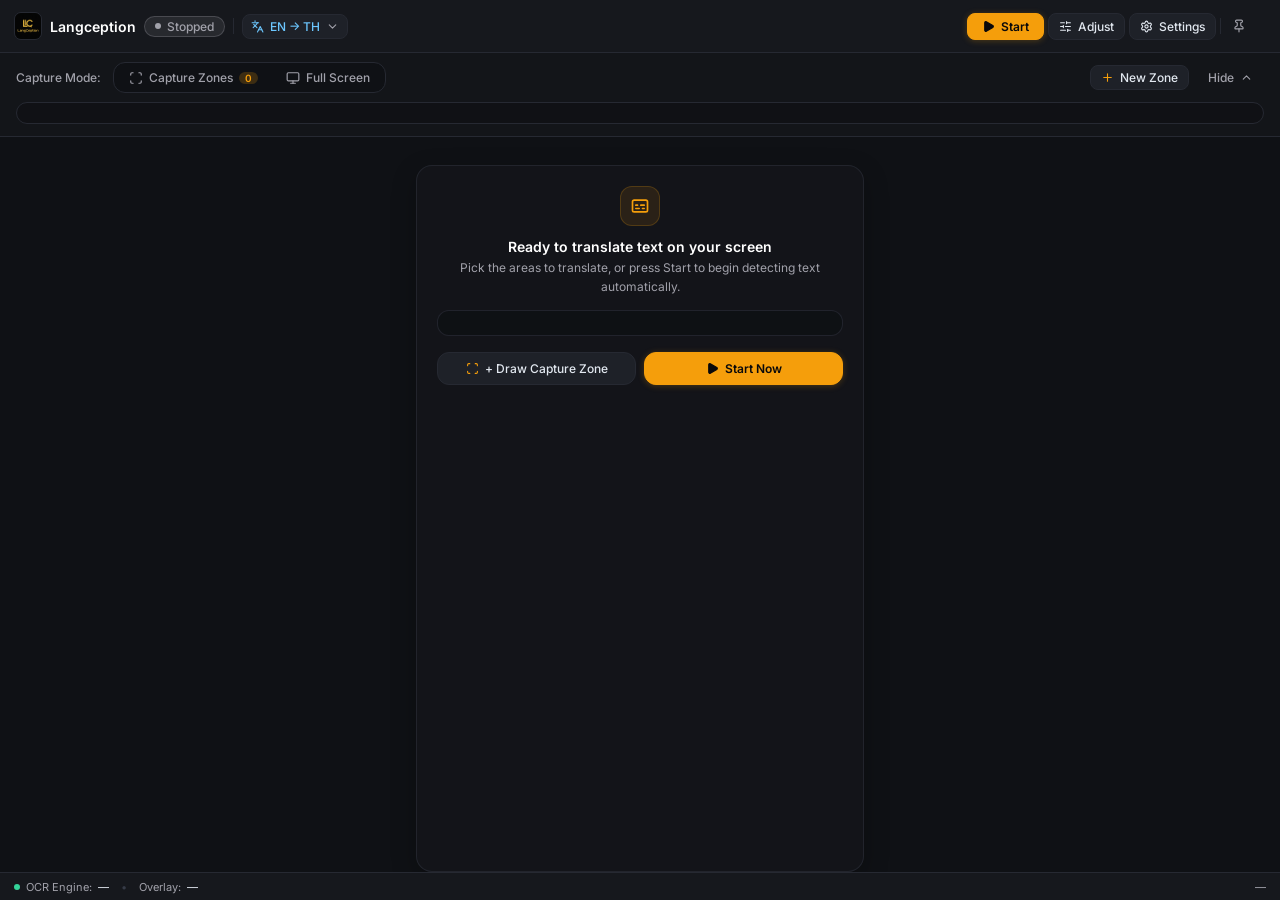
==== commit e6383d0e: "Ticket 61 (ui-redesign, reopened): the UI follows the Gemini redesign.html prototype at full fidelit" ====
--- a/ui/index.html
+++ b/ui/index.html
@@ -15,96 +15,221 @@
          titlebar.js fills .titlebar-buttons; close hides to tray (the Rust
          side turns close requests into hides). Ticket 62: user-visible
          text carries i18n keys (data-i18n / data-i18n-title), applied by
-         i18n.js once main.js resolves the language from get_status. -->
+         i18n.js once main.js resolves the language from get_status.
+         Ticket 61 (reopened): the header follows the redesign mock for
+         real — status badge, an interactive language-pair dropdown, and
+         contextual playback buttons (Start, Pause/Resume, Stop) with
+         inline Lucide icons (the CDN icon set vendored as markup; the
+         CSP forbids the CDN itself). -->
     <header>
       <div class="titlebar-row" data-tauri-drag-region>
         <div class="brand" data-tauri-drag-region>
           <img class="logo" src="logo.png" alt="" data-tauri-drag-region>
           <h1 data-tauri-drag-region>Langception</h1>
           <span id="status-pill" class="pill stopped" data-tauri-drag-region data-i18n="results.status.stopped">Stopped</span>
-          <span id="lang-chip" class="chip" data-tauri-drag-region data-i18n-title="results.lang_chip.title" title="Source language → target language">EN → TH</span>
+          <span class="tb-divider" data-tauri-drag-region></span>
+          <!-- The mock's language-pair dropdown, real: picking a pair sets
+               the global Source Language (set_source_language) — the same
+               config field the General tab saves. The option names are the
+               languages' own native names (untranslated on purpose, like
+               the UI Language options). -->
+          <div class="lang-dropdown" id="lang-dropdown">
+            <button id="lang-btn" class="lang-btn" data-i18n-title="results.lang_chip.title" title="Source language → target language">
+              <svg class="icon" viewBox="0 0 24 24" fill="none" stroke="currentColor" stroke-width="2" stroke-linecap="round" stroke-linejoin="round" aria-hidden="true"><path d="m5 8 6 6"/><path d="m4 14 6-6 2-3"/><path d="M2 5h12"/><path d="M7 2h1"/><path d="m22 22-5-10-5 10"/><path d="M14 18h6"/></svg>
+              <span id="lang-current">EN → TH</span>
+              <svg class="icon chev" viewBox="0 0 24 24" fill="none" stroke="currentColor" stroke-width="2" stroke-linecap="round" stroke-linejoin="round" aria-hidden="true"><path d="m6 9 6 6 6-6"/></svg>
+            </button>
+            <div id="lang-menu" class="lang-menu hidden">
+              <div class="lang-menu-head" data-i18n="results.lang_menu.title">Translation Pair</div>
+              <button class="lang-option" data-lang="en"><span>English → ไทย</span><span class="lang-code">EN→TH</span></button>
+              <button class="lang-option" data-lang="ja"><span>日本語 → ไทย</span><span class="lang-code">JA→TH</span></button>
+              <button class="lang-option" data-lang="zh"><span>中文 → ไทย</span><span class="lang-code">ZH→TH</span></button>
+              <button class="lang-option" data-lang="ko"><span>한국어 → ไทย</span><span class="lang-code">KO→TH</span></button>
+            </div>
+          </div>
           <span id="profile-chip" class="chip profile hidden" data-tauri-drag-region data-i18n-title="results.profile_chip.title" title="The foreground app matches this Profile — its zones, glossary and language are what the loop runs with"><span data-i18n="results.profile_chip.prefix">Profile: </span><span id="profile-name"></span></span>
-          <span id="privacy-chip" class="chip privacy hidden" data-tauri-drag-region data-i18n-title="results.privacy_chip.title" title="The active Translate Engine sends screen text off-machine" data-i18n="results.privacy_chip.text">☁ cloud</span>
-          <span id="adjust-chip" class="chip hidden" data-tauri-drag-region data-i18n="results.adjust.chip">Adjust</span>
         </div>
         <div class="header-actions">
-          <button id="pause-btn" class="btn" disabled data-i18n="results.pause_btn">Pause</button>
-          <button id="adjust-btn" class="btn" data-i18n="results.adjust_btn">Adjust</button>
-          <button id="toggle-btn" class="btn" data-i18n="results.toggle.start">Start</button>
-          <button id="settings-btn" class="btn" data-i18n="results.settings_btn">Settings</button>
+          <!-- Contextual playback controls (the mock's): Start shows while
+               stopped; Pause/Resume + Stop show while the loop runs. main.js
+               toggles the visibility and swaps the Pause icon + label. -->
+          <button id="start-btn" class="btn primary">
+            <svg class="icon fill" viewBox="0 0 24 24" fill="none" stroke="currentColor" stroke-width="2" stroke-linecap="round" stroke-linejoin="round" aria-hidden="true"><path d="M5 5a2 2 0 0 1 3.008-1.728l11.997 6.998a2 2 0 0 1 .003 3.458l-12 7A2 2 0 0 1 5 19z"/></svg>
+            <span data-i18n="results.toggle.start">Start</span>
+          </button>
+          <button id="pause-btn" class="btn tint hidden" disabled>
+            <svg class="icon icon-pause" viewBox="0 0 24 24" fill="none" stroke="currentColor" stroke-width="2" stroke-linecap="round" stroke-linejoin="round" aria-hidden="true"><rect x="14" y="3" width="5" height="18" rx="1"/><rect x="5" y="3" width="5" height="18" rx="1"/></svg>
+            <svg class="icon icon-resume hidden" viewBox="0 0 24 24" fill="none" stroke="currentColor" stroke-width="2" stroke-linecap="round" stroke-linejoin="round" aria-hidden="true"><path d="M5 5a2 2 0 0 1 3.008-1.728l11.997 6.998a2 2 0 0 1 .003 3.458l-12 7A2 2 0 0 1 5 19z"/></svg>
+            <span id="pause-label" data-i18n="results.pause.pause">Pause</span>
+          </button>
+          <button id="stop-btn" class="btn danger hidden">
+            <svg class="icon fill" viewBox="0 0 24 24" fill="none" stroke="currentColor" stroke-width="2" stroke-linecap="round" stroke-linejoin="round" aria-hidden="true"><rect width="18" height="18" x="3" y="3" rx="2"/></svg>
+            <span data-i18n="results.toggle.stop">Stop</span>
+          </button>
+          <button id="adjust-btn" class="btn">
+            <svg class="icon" viewBox="0 0 24 24" fill="none" stroke="currentColor" stroke-width="2" stroke-linecap="round" stroke-linejoin="round" aria-hidden="true"><path d="M10 5H3"/><path d="M12 19H3"/><path d="M14 3v4"/><path d="M16 17v4"/><path d="M21 12h-9"/><path d="M21 19h-5"/><path d="M21 5h-7"/><path d="M8 10v4"/><path d="M8 12H3"/></svg>
+            <span data-i18n="results.adjust_btn">Adjust</span>
+          </button>
+          <button id="settings-btn" class="btn">
+            <svg class="icon" viewBox="0 0 24 24" fill="none" stroke="currentColor" stroke-width="2" stroke-linecap="round" stroke-linejoin="round" aria-hidden="true"><path d="M9.671 4.136a2.34 2.34 0 0 1 4.659 0 2.34 2.34 0 0 0 3.319 1.915 2.34 2.34 0 0 1 2.33 4.033 2.34 2.34 0 0 0 0 3.831 2.34 2.34 0 0 1-2.33 4.033 2.34 2.34 0 0 0-3.319 1.915 2.34 2.34 0 0 1-4.659 0 2.34 2.34 0 0 0-3.32-1.915 2.34 2.34 0 0 1-2.33-4.033 2.34 2.34 0 0 0 0-3.831A2.34 2.34 0 0 1 6.35 6.051a2.34 2.34 0 0 0 3.319-1.915"/><circle cx="12" cy="12" r="3"/></svg>
+            <span data-i18n="results.settings_btn">Settings</span>
+          </button>
+          <span class="tb-divider"></span>
+          <!-- Always-on-top pin (the mock's): flips the same
+               results_on_top flag the General tab's checkbox saves, so the
+               two controls cannot disagree. Amber while pinned. -->
+          <button id="pin-btn" class="tb-btn pin" data-i18n-title="results.pin.title" title="Always on Top">
+            <svg class="icon" viewBox="0 0 24 24" fill="none" stroke="currentColor" stroke-width="2" stroke-linecap="round" stroke-linejoin="round" aria-hidden="true"><path d="M12 17v5"/><path d="M9 10.76a2 2 0 0 1-1.11 1.79l-1.78.9A2 2 0 0 0 5 15.24V16a1 1 0 0 0 1 1h12a1 1 0 0 0 1-1v-.76a2 2 0 0 0-1.11-1.79l-1.78-.9A2 2 0 0 1 15 10.76V7a1 1 0 0 1 1-1 2 2 0 0 0 0-4H8a2 2 0 0 0 0 4 1 1 0 0 1 1 1z"/></svg>
+          </button>
           <div class="titlebar-buttons"></div>
         </div>
       </div>
       <div id="warnings-line" class="warnings-line hidden"></div>
     </header>
 
-    <details id="mode-panel" class="zones-panel mode-panel" open>
-      <summary>
-        <span data-i18n="results.mode_panel.title">Capture Target</span>
-        <span class="hint" id="mode-hint"></span>
-      </summary>
-      <div class="mode-grid">
-        <!-- Ticket 61: the redesign's segmented Capture-Mode control. The
-             radios stay the real controls (keyboard arrow switching, the
-             change events main.js listens on) — CSS hides them and styles
-             the checked label as the active segment (:has). -->
-        <div class="segmented">
-          <label class="mode-row">
-            <input type="radio" name="capture-target" value="zones" id="mode-zones" />
-            <span data-i18n="results.mode_zones">Capture Zones — watch the zones listed below</span>
-          </label>
-          <label class="mode-row">
-            <input type="radio" name="capture-target" value="fullscreen" id="mode-fullscreen" />
-            <span data-i18n="results.mode_fullscreen">Full screen — every Text Block on one monitor (minus Excluded Blocks)</span>
-          </label>
-        </div>
-        <label class="mode-row monitor-row" id="monitor-row">
-          <span class="monitor-label" data-i18n="results.monitor_label">Monitor</span>
-          <select id="monitor-select" class="monitor-select"></select>
-        </label>
-      </div>
-    </details>
-
-    <details id="zones-panel" class="zones-panel" open>
-      <summary>
-        <span id="zones-title" data-i18n="results.zones_title.initial">Capture Zones (0)</span>
-        <button id="new-zone-btn" class="btn small" data-i18n="results.new_zone_btn">+ New Zone</button>
-      </summary>
-      <ul id="zones-list" class="zones-list"></ul>
-      <div id="zones-empty" class="zones-empty hidden"></div>
-    </details>
-
-    <details id="excluded-panel" class="zones-panel">
-      <summary>
-        <span id="excluded-title" data-i18n="results.excluded_title.initial">Excluded Blocks (0)</span>
-        <span class="hint" data-i18n="results.excluded_panel.hint">full-screen mode skips these positions</span>
-      </summary>
-      <ul id="excluded-list" class="zones-list"></ul>
-      <div id="excluded-empty" class="zones-empty hidden"></div>
-    </details>
+    <!-- The mock's collapsible configuration panel: one section whose top
+         bar carries the segmented Capture-Mode control (with the zone
+         count badge), the mode's action button (+ New Zone / Exclude
+         Area), and a Hide/Show toggle. The body swaps between the zones
+         view and the full-screen view. The radios stay the real controls
+         (keyboard arrow switching, main.js's change events) — CSS hides
+         them and styles the checked label via :has(). -->
+    <section id="config-panel" class="config-panel">
+      <div class="config-bar">
+        <div class="config-mode">
+          <span class="config-label" data-i18n="results.mode_label">Capture Mode:</span>
+          <div class="segmented">
+            <label class="mode-row">
+              <input type="radio" name="capture-target" value="zones" id="mode-zones" />
+              <svg class="icon" viewBox="0 0 24 24" fill="none" stroke="currentColor" stroke-width="2" stroke-linecap="round" stroke-linejoin="round" aria-hidden="true"><path d="M3 7V5a2 2 0 0 1 2-2h2"/><path d="M17 3h2a2 2 0 0 1 2 2v2"/><path d="M21 17v2a2 2 0 0 1-2 2h-2"/><path d="M7 21H5a2 2 0 0 1-2-2v-2"/></svg>
+              <span data-i18n="results.mode_zones">Capture Zones</span>
+              <span id="zone-count-badge" class="count-badge">0</span>
+            </label>
+            <label class="mode-row">
+              <input type="radio" name="capture-target" value="fullscreen" id="mode-fullscreen" />
+              <svg class="icon" viewBox="0 0 24 24" fill="none" stroke="currentColor" stroke-width="2" stroke-linecap="round" stroke-linejoin="round" aria-hidden="true"><rect width="20" height="14" x="2" y="3" rx="2"/><line x1="8" x2="16" y1="21" y2="21"/><line x1="12" x2="12" y1="17" y2="21"/></svg>
+              <span data-i18n="results.mode_fullscreen">Full Screen</span>
+            </label>
+          </div>
+        </div>
+        <div class="config-actions">
+          <button id="new-zone-btn" class="btn small">
+            <svg class="icon accent" viewBox="0 0 24 24" fill="none" stroke="currentColor" stroke-width="2" stroke-linecap="round" stroke-linejoin="round" aria-hidden="true"><path d="M5 12h14"/><path d="M12 5v14"/></svg>
+            <span data-i18n="results.new_zone_btn">New Zone</span>
+          </button>
+          <!-- Exclude Area (fullscreen mode): in the real app a block is
+               excluded by clicking it on the overlay while Adjust Mode is
+               on — so this button enters Adjust Mode, the actual flow. -->
+          <button id="exclude-area-btn" class="btn small hidden">
+            <svg class="icon rose" viewBox="0 0 24 24" fill="none" stroke="currentColor" stroke-width="2" stroke-linecap="round" stroke-linejoin="round" aria-hidden="true"><circle cx="12" cy="12" r="10"/><path d="M4.929 4.929 19.07 19.071"/></svg>
+            <span data-i18n="results.exclude_area_btn">Exclude Area</span>
+          </button>
+          <button id="config-toggle-btn" class="btn ghost small" data-i18n-title="results.config.toggle_title" title="Hide/show the configuration panel to free reading space">
+            <span id="config-toggle-text" data-i18n="results.config.hide">Hide</span>
+            <svg id="config-toggle-icon" class="icon chev" viewBox="0 0 24 24" fill="none" stroke="currentColor" stroke-width="2" stroke-linecap="round" stroke-linejoin="round" aria-hidden="true"><path d="m18 15-6-6-6 6"/></svg>
+          </button>
+        </div>
+      </div>
+      <div id="config-panel-body" class="config-body">
+        <div id="view-zones" class="config-view">
+          <ul id="zones-list" class="zones-list"></ul>
+          <div id="zones-empty" class="zones-empty hidden"></div>
+        </div>
+        <div id="view-fullscreen" class="config-view hidden">
+          <div class="fullscreen-head">
+            <label id="monitor-row" class="monitor-row">
+              <span class="monitor-label" data-i18n="results.monitor_label">Target Display:</span>
+              <select id="monitor-select" class="monitor-select"></select>
+            </label>
+            <span class="hint" data-i18n="results.fullscreen_hint">Translates everything on screen except Excluded Blocks</span>
+          </div>
+          <div class="excluded-block-area">
+            <span class="excluded-heading">
+              <svg class="icon rose" viewBox="0 0 24 24" fill="none" stroke="currentColor" stroke-width="2" stroke-linecap="round" stroke-linejoin="round" aria-hidden="true"><path d="m2 2 20 20"/><path d="M5 5a1 1 0 0 0-1 1v7c0 5 3.5 7.5 7.67 8.94a1 1 0 0 0 .67.01c2.35-.82 4.48-1.97 5.9-3.71"/><path d="M9.309 3.652A12.252 12.252 0 0 0 11.24 2.28a1.17 1.17 0 0 1 1.52 0C14.51 3.81 17 5 19 5a1 1 0 0 1 1 1v7a9.784 9.784 0 0 1-.08 1.264"/></svg>
+              <span id="excluded-title" data-i18n="results.excluded_title.initial">Excluded Blocks (0)</span>
+            </span>
+            <div id="excluded-list" class="excluded-list"></div>
+            <div id="excluded-empty" class="excluded-empty hidden"></div>
+          </div>
+        </div>
+      </div>
+    </section>
 
     <div id="error-banner" class="error-banner hidden"></div>
 
     <main>
+      <!-- The mock's log toolbar: history count + Clear once translations
+           exist (Clear wipes the feed client-side; the loop keeps running).
+           Prototype-only "Simulate Capture" is not adopted. -->
+      <div id="log-toolbar" class="log-toolbar hidden">
+        <span class="log-title">
+          <svg class="icon accent" viewBox="0 0 24 24" fill="none" stroke="currentColor" stroke-width="2" stroke-linecap="round" stroke-linejoin="round" aria-hidden="true"><path d="M3 12a9 9 0 1 0 9-9 9.75 9.75 0 0 0-6.74 2.74L3 8"/><path d="M3 3v5h5"/><path d="M12 7v5l4 2"/></svg>
+          <span id="log-count-label"></span>
+        </span>
+        <button id="clear-btn" class="btn ghost small">
+          <svg class="icon" viewBox="0 0 24 24" fill="none" stroke="currentColor" stroke-width="2" stroke-linecap="round" stroke-linejoin="round" aria-hidden="true"><path d="M10 11v6"/><path d="M14 11v6"/><path d="M19 6v14a2 2 0 0 1-2 2H7a2 2 0 0 1-2-2V6"/><path d="M3 6h18"/><path d="M8 6V4a2 2 0 0 1 2-2h4a2 2 0 0 1 2 2v2"/></svg>
+          <span data-i18n="results.clear_btn">Clear</span>
+        </button>
+      </div>
       <ul id="results" class="results"></ul>
-      <!-- Ticket 61: the redesign's empty-state card — icon, title, the
-           hotkey list as pressed-key rows (main.js builds them from the
-           live hotkey config), and two quick actions mirroring the header's
-           Start and + New Zone. -->
+      <!-- The mock's empty-state card: icon tile, title + lede, the hotkey
+           list as pressed-key rows (main.js builds them from the live
+           hotkey config), and the two quick actions. -->
       <div id="empty-state" class="empty-state">
         <div class="empty-glyph" aria-hidden="true">
-          <svg viewBox="0 0 24 24" fill="none" stroke="currentColor" stroke-width="2" stroke-linecap="round" stroke-linejoin="round"><rect width="18" height="14" x="3" y="5" rx="2"/><path d="M7 15h4M15 15h2M7 11h2M13 11h4"/></svg>
-        </div>
-        <p data-i18n="results.empty_state.title">No translations yet.</p>
+          <svg class="icon" viewBox="0 0 24 24" fill="none" stroke="currentColor" stroke-width="2" stroke-linecap="round" stroke-linejoin="round"><rect width="18" height="14" x="3" y="5" rx="2" ry="2"/><path d="M7 15h4M15 15h2M7 11h2M13 11h4"/></svg>
+        </div>
+        <h2 data-i18n="results.empty_state.title">Ready to translate text on your screen</h2>
+        <p class="empty-lede" data-i18n="results.empty_state.lede">Pick the areas to translate, or press Start to begin detecting text automatically.</p>
         <div id="empty-shortcuts" class="empty-shortcuts"></div>
         <div class="empty-cta">
-          <button id="empty-new-zone" class="btn" data-i18n="results.new_zone_btn">+ New Zone</button>
-          <button id="empty-start" class="btn primary" data-i18n="results.empty_cta.start">Start now</button>
-        </div>
+          <button id="empty-new-zone" class="btn cta">
+            <svg class="icon accent" viewBox="0 0 24 24" fill="none" stroke="currentColor" stroke-width="2" stroke-linecap="round" stroke-linejoin="round" aria-hidden="true"><path d="M3 7V5a2 2 0 0 1 2-2h2"/><path d="M17 3h2a2 2 0 0 1 2 2v2"/><path d="M21 17v2a2 2 0 0 1-2 2h-2"/><path d="M7 21H5a2 2 0 0 1-2-2v-2"/></svg>
+            <span data-i18n="results.empty_cta.zone">+ Draw Capture Zone</span>
+          </button>
+          <button id="empty-start" class="btn primary cta">
+            <svg class="icon fill" viewBox="0 0 24 24" fill="none" stroke="currentColor" stroke-width="2" stroke-linecap="round" stroke-linejoin="round" aria-hidden="true"><path d="M5 5a2 2 0 0 1 3.008-1.728l11.997 6.998a2 2 0 0 1 .003 3.458l-12 7A2 2 0 0 1 5 19z"/></svg>
+            <span data-i18n="results.empty_cta.start">Start Now</span>
+          </button>
+        </div>
+      </div>
+      <!-- The mock's Adjust banner: the amber pill at the bottom of the
+           workspace while Adjust Mode is on; Done toggles it off. -->
+      <div id="adjust-banner" class="adjust-banner hidden">
+        <svg class="icon" viewBox="0 0 24 24" fill="none" stroke="currentColor" stroke-width="2" stroke-linecap="round" stroke-linejoin="round" aria-hidden="true"><path d="M12 2v20"/><path d="m15 19-3 3-3-3"/><path d="m19 9 3 3-3 3"/><path d="M2 12h20"/><path d="m5 9-3 3 3 3"/><path d="m9 5 3-3 3 3"/></svg>
+        <span data-i18n="results.adjust.banner">Overlay Adjust Mode Active — drag the text boxes on screen to reposition them</span>
+        <button id="adjust-done" data-i18n="results.adjust.done">Done</button>
       </div>
     </main>
 
-    <div id="copied-toast" class="toast hidden" data-i18n="results.copied_toast">Copied ✓</div>
+    <!-- The mock's footer status bar: the configured OCR reader, whether
+         the overlays are up, the app version. -->
+    <footer id="status-footer" class="status-footer">
+      <div class="footer-left">
+        <span class="footer-item">
+          <span class="footer-dot" aria-hidden="true"></span>
+          <span data-i18n="results.footer.ocr_label">OCR Engine:</span>
+          <span id="footer-engine-name">—</span>
+        </span>
+        <span class="footer-sep" aria-hidden="true">•</span>
+        <span class="footer-item">
+          <span data-i18n="results.footer.overlay_label">Overlay:</span>
+          <span id="footer-overlay-value">—</span>
+        </span>
+        <!-- The privacy badge lives here (ticket 06): the titlebar at
+             800px cannot fit it beside the running state's Pause + Stop —
+             squeezed to zero width there, exactly when a cloud engine IS
+             translating. The footer's status row always has room, and the
+             badge reads as status info anyway. -->
+        <span id="privacy-chip" class="chip privacy hidden" data-i18n-title="results.privacy_chip.title" title="The active Translate Engine sends screen text off-machine" data-i18n="results.privacy_chip.text">☁ cloud</span>
+      </div>
+      <div id="footer-version">—</div>
+    </footer>
+
+    <div id="copied-toast" class="toast hidden">
+      <svg class="icon accent" viewBox="0 0 24 24" fill="none" stroke="currentColor" stroke-width="2" stroke-linecap="round" stroke-linejoin="round" aria-hidden="true"><circle cx="12" cy="12" r="10"/><path d="M12 16v-4"/><path d="M12 8h.01"/></svg>
+      <span id="copied-toast-text" data-i18n="results.copied_toast">Copied ✓</span>
+    </div>
     <script src="i18n.js"></script>
     <script src="titlebar.js"></script>
     <script src="main.js"></script>
--- a/ui/theme.css
+++ b/ui/theme.css
@@ -146,14 +146,14 @@
 .titlebar-row {
   display: flex;
   align-items: center;
-  gap: 12px;
+  gap: 10px;
   height: 52px;
 }
 
 .brand {
   display: flex;
   align-items: center;
-  gap: 10px;
+  gap: 8px;
   flex: 1;
   min-width: 0;
 }
--- a/ui/style.css
+++ b/ui/style.css
@@ -1,15 +1,17 @@
 /* Langception Results Window (ui/index.html) — page styles over the shared
-   theme (theme.css): title-bar header layout, Capture Target / Capture
-   Zones / Excluded Blocks panels, and translation entries.
-
-   Ticket 61: the componentry follows the redesign prototype (redesign.html
-   at the repo root) — status badge with a live dot, tinted variant buttons
-   (amber Pause, rose Stop) around the solid-amber primary, a segmented
-   Capture-Mode control, zone cards in a two-column grid, exclusion chips,
-   an empty-state card with keycap shortcut rows and quick actions, and
-   translation cards where the newest one carries an amber edge + slide-in.
-   The 16-18px type scale from the earlier styling pass is kept: the mock's
-   smaller sizes are its own, the user-set scale wins. */
+   theme (theme.css): title-bar header layout, the configuration panel,
+   and the translation feed.
+
+   Ticket 61 (reopened): follows the redesign prototype (redesign.html at
+   the repo root) AT FULL FIDELITY — the mock's compact type scale (12px
+   labels/controls, 14px titles), icon buttons (inline Lucide SVG), the
+   contextual playback trio, the interactive language dropdown, the single
+   collapsible config section with the segmented mode control + zone-count
+   badge, two-line zone cards with trash buttons, exclusion chips, the log
+   toolbar with Clear, the empty-state card with keycap rows, translation
+   cards with a hover copy affordance, the Adjust banner, and the footer
+   status bar. The mock's "Simulate Capture" button is its own prototype
+   aid, not an app feature — not adopted. */
 
 * { box-sizing: border-box; margin: 0; padding: 0; }
 
@@ -17,6 +19,7 @@
 
 body {
   font-family: "Inter", "Segoe UI", "Noto Sans Thai", system-ui, sans-serif;
+  font-size: 12px;
   background: var(--bg);
   color: var(--text);
   display: flex;
@@ -24,53 +27,78 @@
   overflow: hidden;
 }
 
-/* The first header row is the title bar (chrome in theme.css); the
-   warnings line below owns its own spacing so the bar sits tight, like the
-   Settings window's. */
+/* Inline Lucide icon (vendored as markup — the CSP forbids the CDN).
+   .fill swaps to a filled glyph for play/stop per the mock. */
+.icon { width: 14px; height: 14px; flex: none; }
+.icon.fill path, .icon.fill polygon, .icon.fill rect { fill: currentColor; }
+.icon.accent { color: var(--accent); }
+.icon.rose { color: var(--err); }
+
+/* The first header row is the title bar (chrome in theme.css). */
 header {
-  padding: 0 12px 0 16px;
+  padding: 0 12px 0 14px;
   border-bottom: 1px solid var(--border);
   background: var(--panel);
   user-select: none;
 }
 
-h1 { font-size: 18px; font-weight: 600; }
-
-/* Active-Profile chip (ticket 19): the amber sibling of .chip — amber marks
-   the special state (PRODUCT.md principle 2). Inline-flex + gap keeps the
-   label and name spaced without relying on text spaces; long profile names
-   ellipsize instead of squeezing the row. */
+h1 { font-size: 14px; font-weight: 600; color: #fff; }
+
+/* Active-Profile chip (ticket 19): amber marks the special state
+   (PRODUCT.md principle 2). Both state chips shrink under pressure —
+   min-width 0 + ellipsis — so a crowded titlebar (running state adds
+   Pause + Stop around Start) degrades the chip text instead of pushing
+   the window controls out of the frame (the reported Settings overflow,
+   same physics here). */
+.chip {
+  display: inline-flex;
+  align-items: center;
+  gap: 5px;
+  font-size: 11px;
+  padding: 2px 8px;
+  border-radius: 999px;
+  font-weight: 500;
+  white-space: nowrap;
+  min-width: 0;
+  flex: 0 1 auto;
+  overflow: hidden;
+}
 .chip.profile {
-  display: inline-flex;
-  align-items: center;
-  gap: 5px;
   background: rgba(245, 158, 11, 0.16);
   color: var(--accent);
   border: 1px solid rgba(245, 158, 11, 0.45);
-  max-width: 180px;
+  max-width: 160px;
+  min-width: 48px; /* a matched Profile shrinks to "Pr…" before vanishing */
 }
 .chip.profile .profile-name {
   overflow: hidden;
   text-overflow: ellipsis;
   white-space: nowrap;
 }
-
-/* The functional buttons (Pause/Adjust/Start/Settings) cluster right of the
-   brand, then the window controls; the divider separates app UI from
-   window chrome. */
-.header-actions { display: flex; align-items: center; gap: 8px; }
-
-/* Status badge (the redesign's titlebar pill): a live dot + state text in
-   a state-tinted pill. The dot is a ::before painted in the text color, so
-   each state restyles it for free. */
+.chip.privacy {
+  display: inline-block;
+  flex: none;
+  background: rgba(242, 182, 60, 0.18);
+  color: var(--glossary);
+  border: 1px solid rgba(242, 182, 60, 0.45);
+  max-width: 110px;
+  text-overflow: ellipsis;
+}
+
+/* Vertical hairline the mock puts between header clusters. */
+.tb-divider { width: 1px; height: 16px; background: var(--border); flex: none; }
+
+.header-actions { display: flex; align-items: center; gap: 4px; }
+
+/* Status badge: a live dot + state text in a state-tinted pill. */
 .pill {
   display: inline-flex;
   align-items: center;
   gap: 6px;
-  font-size: 13px;
-  padding: 3px 10px;
+  font-size: 12px;
+  padding: 2px 10px;
   border-radius: 999px;
-  font-weight: 600;
+  font-weight: 500;
   border: 1px solid transparent;
   white-space: nowrap;
 }
@@ -86,33 +114,39 @@
 .pill.stopped { background: rgba(161, 161, 170, 0.12); color: var(--muted); border-color: rgba(161, 161, 170, 0.28); }
 .pill.error   { background: rgba(251, 113, 133, 0.15); color: var(--err); border-color: rgba(251, 113, 133, 0.3); }
 
-/* Buttons: one hierarchy (the redesign's) — .btn is the elevated
-   secondary (bg/border hover, no text recolor), .btn.primary the solid
-   amber with the ink text and a faint amber glow, .btn.danger the
-   rose-tinted Stop, and the enabled Pause button its amber-tinted sibling
-   (redesign's Pause). Disabled states unchanged from the old scheme. */
+/* Buttons: one hierarchy (the redesign's), compact per the mock. */
 .btn {
-  padding: 5px 14px;
-  font-size: 15px;
+  display: inline-flex;
+  align-items: center;
+  gap: 6px;
+  padding: 5px 10px;
+  font-size: 12px;
+  font-weight: 500;
   border-radius: 8px;
   border: 1px solid var(--border);
   background: var(--panel-2);
   color: var(--text);
   cursor: pointer;
-}
+  white-space: nowrap;
+}
+.btn .icon { width: 13px; height: 13px; }
 .btn:hover { border-color: var(--border-strong); background: var(--panel-3); }
 .btn.primary {
+  padding: 5px 14px;
   background: var(--accent);
   border-color: var(--accent);
   color: var(--accent-ink);
   font-weight: 600;
-  box-shadow: 0 1px 8px rgba(245, 158, 11, 0.25);
+  box-shadow: 0 1px 6px rgba(245, 158, 11, 0.25);
 }
 .btn.primary:hover { background: var(--accent-2); border-color: var(--accent-2); color: var(--accent-ink); }
 .btn.primary:disabled { opacity: 0.5; cursor: default; }
-.btn:disabled:not(.primary) { opacity: 0.45; cursor: default; }
-.btn:disabled:not(.primary):hover { border-color: var(--border); background: var(--panel-2); color: var(--text); }
-
+.btn.tint {
+  background: rgba(245, 158, 11, 0.15);
+  border-color: rgba(245, 158, 11, 0.3);
+  color: var(--accent);
+}
+.btn.tint:hover { background: rgba(245, 158, 11, 0.25); border-color: rgba(245, 158, 11, 0.45); color: var(--accent); }
 .btn.danger {
   background: rgba(251, 113, 133, 0.15);
   border-color: rgba(251, 113, 133, 0.3);
@@ -123,315 +157,384 @@
   border-color: rgba(251, 113, 133, 0.45);
   color: var(--err);
 }
-
-/* The enabled Pause button (redesign: amber tint, amber text). */
-#pause-btn:not(:disabled) {
-  background: rgba(245, 158, 11, 0.15);
-  border-color: rgba(245, 158, 11, 0.3);
+.btn.ghost {
+  background: transparent;
+  border-color: transparent;
+  color: var(--muted);
+}
+.btn.ghost:hover { background: rgba(255, 255, 255, 0.05); border-color: transparent; color: var(--text); }
+.btn.small { padding: 4px 10px; }
+.btn.small:hover { border-color: rgba(245, 158, 11, 0.4); }
+.btn.ghost.small:hover { border-color: transparent; }
+.btn:disabled { opacity: 0.45; cursor: default; }
+/* A disabled variant keeps its own tint on hover — only the plain
+   secondary resets to its resting surface. */
+.btn:not(.tint):not(.danger):not(.primary):disabled:hover {
+  border-color: var(--border);
+  background: var(--panel-2);
+  color: var(--text);
+}
+
+/* The window-control zone (titlebar.js) plus the Results-only pin: icon
+   buttons, amber when engaged. */
+.tb-btn {
+  width: 28px;
+  height: 26px;
+  display: inline-flex;
+  align-items: center;
+  justify-content: center;
+  border: none;
+  border-radius: 7px;
+  background: transparent;
+  color: var(--muted);
+  cursor: pointer;
+}
+.tb-btn:hover { background: rgba(255, 255, 255, 0.05); color: var(--text); }
+.tb-btn.pin.pinned { background: rgba(245, 158, 11, 0.2); color: var(--accent); }
+
+/* ---- Language dropdown (the mock's, real): the button mirrors the
+   mock's sky-tinted chip; the menu lists the four source pairs with
+   native names + mono codes, the current pair's code in amber. ---- */
+
+.lang-dropdown { position: relative; }
+.lang-btn {
+  display: inline-flex;
+  align-items: center;
+  gap: 6px;
+  padding: 4px 8px;
+  border-radius: 8px;
+  background: var(--panel-2);
+  border: 1px solid var(--border);
+  font-size: 12px;
+  font-weight: 500;
+  color: var(--info);
+  cursor: pointer;
+  white-space: nowrap;
+}
+.lang-btn .icon { width: 13px; height: 13px; color: var(--info); }
+.lang-btn .chev { color: var(--muted); }
+.lang-btn:hover { background: var(--panel-3); border-color: var(--border-strong); }
+.lang-menu {
+  position: absolute;
+  top: calc(100% + 6px);
+  left: 0;
+  min-width: 176px;
+  border-radius: 12px;
+  background: var(--panel-2);
+  border: 1px solid var(--border);
+  box-shadow: 0 12px 32px rgba(0, 0, 0, 0.6);
+  padding: 6px 0;
+  z-index: 50;
+}
+.lang-menu-head {
+  padding: 2px 12px 6px;
+  font-size: 10px;
+  font-weight: 600;
+  text-transform: uppercase;
+  letter-spacing: 0.08em;
+  color: var(--muted);
+}
+.lang-option {
+  display: flex;
+  align-items: center;
+  justify-content: space-between;
+  gap: 12px;
+  width: 100%;
+  padding: 5px 12px;
+  background: none;
+  border: none;
+  font-size: 12px;
+  color: var(--text);
+  cursor: pointer;
+  text-align: left;
+}
+.lang-option:hover { background: rgba(255, 255, 255, 0.05); }
+.lang-option .lang-code {
+  font-family: Consolas, monospace;
+  font-size: 10px;
+  color: var(--muted);
+}
+.lang-option.current .lang-code { color: var(--accent); }
+.lang-option.current { font-weight: 600; }
+
+/* The mock's collapsible configuration panel. */
+.config-panel {
+  background: rgba(22, 24, 29, 0.6); /* --panel at 60%, the mock's surface/60 */
+  border-bottom: 1px solid var(--border);
+  flex: none;
+  user-select: none;
+}
+.config-bar {
+  display: flex;
+  flex-wrap: wrap;
+  align-items: center;
+  justify-content: space-between;
+  gap: 8px;
+  padding: 9px 16px;
+}
+.config-mode { display: flex; align-items: center; gap: 12px; min-width: 0; }
+.config-label { font-size: 12px; font-weight: 500; color: var(--muted); }
+.config-actions { display: flex; align-items: center; gap: 8px; }
+
+/* Segmented Capture-Mode control over the real radios. */
+.segmented {
+  display: inline-flex;
+  gap: 2px;
+  padding: 2px;
+  background: var(--bg);
+  border: 1px solid var(--border);
+  border-radius: 12px;
+  max-width: 100%;
+}
+.mode-row {
+  display: inline-flex;
+  align-items: center;
+  gap: 6px;
+  padding: 4px 12px;
+  border-radius: 8px;
+  font-size: 12px;
+  font-weight: 500;
+  color: var(--muted);
+  cursor: pointer;
+  border: 1px solid transparent;
+  white-space: nowrap;
+}
+.mode-row input[type="radio"] {
+  position: absolute;
+  opacity: 0;
+  pointer-events: none;
+}
+.mode-row:hover { color: var(--text); }
+.mode-row:has(input:checked) {
+  background: var(--panel-2);
+  border-color: var(--border-strong);
   color: var(--accent);
-}
-#pause-btn:not(:disabled):hover {
-  background: rgba(245, 158, 11, 0.25);
-  border-color: rgba(245, 158, 11, 0.45);
+  box-shadow: 0 1px 3px rgba(0, 0, 0, 0.3);
+}
+.mode-row:has(input:focus-visible) {
+  outline: 2px solid var(--accent);
+  outline-offset: 1px;
+}
+.count-badge {
+  padding: 0 6px;
+  font-size: 10px;
+  border-radius: 999px;
+  background: rgba(245, 158, 11, 0.2);
   color: var(--accent);
-}
-
-.warnings-line {
-  margin: 8px 0;
-  padding: 7px 10px;
-  border-radius: 8px;
-  background: rgba(242, 182, 60, 0.1);
-  border: 1px solid rgba(242, 182, 60, 0.4);
-  color: var(--glossary);
-  font-size: 14px;
-  white-space: pre-wrap;
-}
-
-.btn.small {
-  margin-left: auto;
-  padding: 2px 10px;
-  font-size: 13px;
-}
-
-/* ---- Capture Zones management list ---- */
-
-.zones-panel {
-  margin: 8px 16px 0;
-  padding: 8px 12px;
-  background: var(--panel);
-  border: 1px solid var(--border);
+  font-weight: 600;
+}
+
+.config-body { padding: 0 16px 12px; }
+.config-view {
   border-radius: 12px;
-  user-select: none;
-}
-
-.zones-panel summary {
-  display: flex;
-  align-items: center;
-  cursor: pointer;
-  font-size: 16px;
-  font-weight: 600;
-  color: var(--text);
-  list-style: none;
-}
-.zones-panel summary::before {
-  content: "▸";
-  margin-right: 7px;
-  color: var(--muted);
-  transition: transform 0.12s;
-}
-.zones-panel[open] summary::before { transform: rotate(90deg); }
-
-/* Ticket 61: the redesign's zone cards — a two-column grid of bordered
-   rows, each opening with an amber dot. minmax(0, 1fr) lets long regions
-   ellipsize instead of stretching the column. */
+  background: rgba(15, 17, 21, 0.8); /* --bg at 80%, the mock's bg/80 */
+  border: 1px solid var(--border);
+  padding: 10px;
+}
+
+/* Zones: the mock's two-line cards — name over mono dims, a trash button
+   on the right. minmax(0, 1fr) lets long names ellipsize. */
 .zones-list {
   list-style: none;
-  margin-top: 8px;
   display: grid;
   grid-template-columns: repeat(2, minmax(0, 1fr));
-  gap: 6px;
-}
-
+  gap: 8px;
+}
 .zone-row {
   display: flex;
   align-items: center;
-  gap: 8px;
-  padding: 5px 10px;
+  justify-content: space-between;
+  gap: 8px;
+  padding: 7px 12px;
   border-radius: 8px;
-  background: var(--panel-2);
-  border: 1px solid var(--border);
-  font-size: 15px;
+  background: var(--panel);
+  border: 1px solid var(--border);
   min-width: 0;
 }
+.zone-row:hover { border-color: var(--border-strong); }
+.zone-main { display: flex; align-items: center; gap: 8px; min-width: 0; }
 .zone-row::before {
   content: "";
   width: 8px;
   height: 8px;
   border-radius: 999px;
-  background: var(--accent);
+  background: var(--accent-2);
   flex: none;
 }
-.zone-row:hover { border-color: var(--border-strong); }
-
+.zone-text { min-width: 0; }
 .zone-name {
+  display: block;
   border: none;
   background: none;
-  color: var(--accent-2);
-  font-size: 15px;
-  font-weight: 600;
-  cursor: pointer;
-  padding: 1px 2px;
+  color: var(--text);
+  font-size: 12px;
+  font-weight: 500;
+  cursor: pointer;
+  padding: 0;
+  text-align: left;
+  max-width: 100%;
   white-space: nowrap;
   overflow: hidden;
   text-overflow: ellipsis;
 }
-.zone-name:hover { text-decoration: underline; }
-
 .zone-region {
-  flex: 1;
-  color: var(--muted);
-  font-size: 13px;
+  display: block;
+  font-family: Consolas, monospace;
+  font-size: 10px;
+  color: var(--muted);
   white-space: nowrap;
   overflow: hidden;
   text-overflow: ellipsis;
 }
-
 .zone-delete {
   border: none;
   background: none;
   color: var(--muted);
   cursor: pointer;
-  font-size: 15px;
-  padding: 1px 6px;
+  padding: 4px;
   border-radius: 6px;
+  display: inline-flex;
   flex: none;
 }
-.zone-delete:hover { color: var(--err); background: rgba(251, 113, 133, 0.12); }
-
-.zone-rename {
-  width: 160px;
-  font-size: 15px;
-  padding: 2px 6px;
-  border-radius: 6px;
-  border: 1px solid var(--accent);
-  background: var(--bg);
-  color: var(--text);
-  outline: none;
-}
-
-.zones-empty {
-  margin-top: 6px;
-  padding: 2px 8px;
-  font-size: 14px;
-  color: var(--muted);
-}
-
-/* Hint text inside a zones-panel summary (mode panel, excluded panel). */
-.zones-panel summary .hint {
-  margin-left: auto;
-  font-size: 13px;
-  font-weight: 400;
-  color: var(--muted);
-}
-
-/* ---- Capture Target (zones vs full-screen): the redesign's segmented
-   control. The radios remain the real controls (keyboard arrow switching,
-   main.js's change events) — visually hidden here and mirrored by the
-   label's checked styling via :has(). ---- */
-
-.mode-grid {
-  display: flex;
-  flex-direction: column;
-  gap: 8px;
-  margin-top: 8px;
-}
-
-.segmented {
-  display: inline-flex;
-  gap: 2px;
-  padding: 2px;
-  background: var(--bg);
-  border: 1px solid var(--border);
-  border-radius: 10px;
-  align-self: flex-start;
-  max-width: 100%;
-}
-
-.mode-row {
-  display: flex;
-  align-items: center;
-  gap: 6px;
-  padding: 5px 12px;
-  border-radius: 8px;
-  font-size: 15px;
-  color: var(--muted);
-  cursor: pointer;
-  border: 1px solid transparent;
-}
-.mode-row input[type="radio"] {
-  position: absolute;
-  opacity: 0;
-  pointer-events: none;
-}
-.mode-row:hover { color: var(--text); }
-.mode-row:has(input:checked) {
-  background: var(--panel-2);
-  border-color: var(--border-strong);
-  color: var(--accent);
-  font-weight: 600;
-}
-.mode-row:has(input:focus-visible) {
-  outline: 2px solid var(--accent);
-  outline-offset: 1px;
-}
-
-.mode-row.monitor-row {
-  margin-left: 2px;
-  align-self: flex-start;
-}
-
-.monitor-label {
-  flex: none;
-}
-
-.monitor-select {
-  padding: 4px 7px;
-  background: var(--panel-2);
-  border: 1px solid var(--border);
-  border-radius: 8px;
-  color: var(--text);
-  font-size: 15px;
-  cursor: pointer;
-}
-.monitor-select:focus { outline: 1px solid var(--accent); }
+.zone-delete .icon { width: 13px; height: 13px; }
+.zone-delete:hover { color: var(--err); background: rgba(251, 113, 133, 0.2); }
 
 /* A zone whose monitor is unplugged: kept, but not watched. */
-.zone-row.zone-disabled {
-  opacity: 0.55;
-}
+.zone-row.zone-disabled { opacity: 0.55; }
 .zone-row.zone-disabled::before { background: var(--muted); }
 .zone-row.zone-disabled .zone-name {
   color: var(--glossary);
   text-decoration: line-through;
 }
 
-/* ---- Excluded Blocks: the redesign's rose chips — one pill per position,
-   wrapping inline instead of filling the zone grid. ---- */
-
-#excluded-list {
+.zones-empty {
+  display: flex;
+  align-items: center;
+  gap: 8px;
+  font-size: 12px;
+  color: var(--muted);
+  line-height: 1.5;
+}
+.zones-empty .icon { width: 15px; height: 15px; color: var(--muted); }
+.zones-empty strong { color: var(--text); font-weight: 600; }
+
+/* Full-screen view: Target Display + hint over the exclusion list. */
+.fullscreen-head {
   display: flex;
   flex-wrap: wrap;
-}
-
-.zone-row.excluded-row {
+  align-items: center;
+  justify-content: space-between;
+  gap: 8px;
+  padding-bottom: 8px;
+  border-bottom: 1px solid rgba(38, 41, 50, 0.7);
+}
+.monitor-row { display: flex; align-items: center; gap: 8px; font-size: 12px; color: var(--muted); }
+.monitor-select {
+  padding: 4px 10px;
+  background: var(--panel-2);
+  border: 1px solid var(--border);
+  border-radius: 8px;
+  color: var(--text);
+  font-size: 12px;
+  font-family: inherit;
+  max-width: 100%;
+  cursor: pointer;
+}
+.fullscreen-head .hint { font-size: 11px; color: var(--muted); }
+
+.excluded-block-area { padding-top: 10px; }
+.excluded-heading {
+  display: inline-flex;
+  align-items: center;
+  gap: 6px;
+  font-size: 12px;
+  font-weight: 500;
+  color: var(--text);
+  margin-bottom: 6px;
+}
+.excluded-list { display: flex; flex-wrap: wrap; gap: 8px; }
+.excluded-row {
+  display: inline-flex;
+  align-items: center;
+  gap: 6px;
   width: fit-content;
   max-width: 100%;
+  padding: 4px 10px;
+  border-radius: 8px;
   background: rgba(251, 113, 133, 0.1);
-  border-color: rgba(251, 113, 133, 0.25);
-}
-.zone-row.excluded-row::before { background: var(--err); }
-.zone-row.excluded-row:hover { border-color: rgba(251, 113, 133, 0.4); }
-
+  border: 1px solid rgba(251, 113, 133, 0.25);
+  font-size: 12px;
+  color: #fecdd3;
+}
+.excluded-row:hover { border-color: rgba(251, 113, 133, 0.4); }
 .excluded-label {
-  max-width: 40%;
   overflow: hidden;
   text-overflow: ellipsis;
   white-space: nowrap;
-  font-size: 15px;
-  color: var(--text);
-}
-
-/* Adjust Mode indicator chip next to the status pill. */
-.chip {
-  font-size: 13px;
-  padding: 2px 8px;
-  border-radius: 999px;
-  font-weight: 600;
-  white-space: nowrap;
-  background: rgba(108, 199, 255, 0.16);
-  color: var(--info);
-  border: 1px solid rgba(108, 199, 255, 0.4);
-}
-
-/* Privacy badge (ticket 06): a cloud engine is sending screen text
-   off-machine — amber-yellow, like the paused pill used to be, to read as
-   "pay attention" while staying apart from the orange accent. */
-.chip.privacy {
-  background: rgba(242, 182, 60, 0.18);
-  color: var(--glossary);
-  border-color: rgba(242, 182, 60, 0.45);
-}
+}
+.excluded-empty {
+  font-size: 12px;
+  font-style: italic;
+  color: var(--muted);
+}
+
+/* Hint text inside a zones-panel summary is gone with the details panels;
+   the class remains for the fullscreen head only. */
 
 .error-banner {
   margin: 8px 16px 0;
-  padding: 9px 12px;
+  padding: 8px 12px;
   border-radius: 8px;
   background: rgba(251, 113, 133, 0.12);
   border: 1px solid rgba(251, 113, 133, 0.4);
   color: var(--err);
-  font-size: 16px;
+  font-size: 12px;
   white-space: pre-wrap;
 }
 
-main { flex: 1; overflow-y: auto; padding: 10px 16px 20px; }
-
-.results { list-style: none; }
-
-/* Translation cards (the redesign's feed): newest card carries an amber
-   edge and a soft glow, cards slide in on arrival. */
+.warnings-line {
+  margin: 8px 16px;
+  padding: 6px 10px;
+  border-radius: 8px;
+  background: rgba(242, 182, 60, 0.1);
+  border: 1px solid rgba(242, 182, 60, 0.4);
+  color: var(--glossary);
+  font-size: 12px;
+  white-space: pre-wrap;
+}
+
+main { flex: 1; overflow-y: auto; position: relative; display: flex; flex-direction: column; }
+
+/* Log toolbar: history count + Clear once translations exist. */
+.log-toolbar {
+  display: flex;
+  align-items: center;
+  justify-content: space-between;
+  gap: 8px;
+  padding: 8px 16px;
+  border-bottom: 1px solid rgba(38, 41, 50, 0.6);
+  background: rgba(22, 24, 29, 0.3);
+  flex: none;
+}
+.log-title { display: inline-flex; align-items: center; gap: 8px; font-size: 12px; color: var(--muted); }
+.log-title #log-count { color: var(--text); font-weight: 500; }
+
+.results { list-style: none; padding: 12px 16px 16px; }
+
+/* Translation cards (the mock's feed): the newest card carries an amber
+   edge and glow; the copy affordance sits at the card's right edge and
+   sharpens on hover (the whole card stays clickable-to-copy). */
 .entry {
   background: var(--panel);
   border: 1px solid var(--border);
   border-radius: 12px;
-  padding: 10px 14px;
+  padding: 12px 14px;
   margin-top: 10px;
   cursor: pointer;
-  transition: border-color 0.12s;
-}
-.entry:hover { border-color: var(--border-strong); }
+}
 .entry:first-child {
   border-color: rgba(245, 158, 11, 0.4);
-  box-shadow: 0 2px 12px rgba(245, 158, 11, 0.06);
+  box-shadow: 0 4px 14px rgba(245, 158, 11, 0.06);
 }
 .entry.copied { border-color: var(--ok); }
 
@@ -445,66 +548,85 @@
   display: flex;
   align-items: center;
   gap: 8px;
-  font-size: 13px;
-  color: var(--muted);
   margin-bottom: 6px;
 }
-.entry .entry-time { font-family: Consolas, monospace; font-size: 12.5px; }
-
 .badge {
-  padding: 2px 7px;
-  border-radius: 999px;
-  font-weight: 600;
-  font-size: 13px;
-}
-.badge.engine   { background: rgba(108, 199, 255, 0.16); color: var(--info); }
-.badge.glossary { background: rgba(242, 182, 60, 0.18); color: var(--glossary); }
-.badge.stage    { background: rgba(251, 113, 133, 0.18); color: var(--err); }
-.badge.zone     { background: rgba(52, 211, 153, 0.14); color: var(--ok); }
-.badge.oneshot  { background: rgba(161, 161, 170, 0.16); color: var(--text); border: 1px solid rgba(161, 161, 170, 0.4); }
-
-.entry .source { font-size: 15px; color: var(--muted); margin-bottom: 4px; }
+  padding: 1px 8px;
+  border-radius: 6px;
+  font-weight: 500;
+  font-size: 10px;
+  background: var(--panel-2);
+  border: 1px solid var(--border);
+  color: var(--accent);
+  white-space: nowrap;
+}
+.badge.zone { color: var(--accent); }
+.badge.oneshot { color: var(--text); }
+.badge.engine { color: var(--info); }
+.badge.glossary { color: var(--glossary); }
+.badge.stage { color: var(--err); }
+.entry .entry-time { font-family: Consolas, monospace; font-size: 11px; color: var(--muted); }
+.entry .copy-btn {
+  margin-left: auto;
+  border: none;
+  background: none;
+  color: var(--muted);
+  opacity: 0.6;
+  cursor: pointer;
+  padding: 3px;
+  border-radius: 6px;
+  display: inline-flex;
+}
+.entry:hover .copy-btn { opacity: 1; }
+.entry .copy-btn:hover { background: rgba(255, 255, 255, 0.1); color: #fff; }
+
+.entry .source { font-size: 12px; color: var(--muted); margin-bottom: 5px; line-height: 1.55; }
 
 .entry .thai {
-  font-size: 21px;
-  line-height: 1.45;
-  color: var(--text);
-}
-
-/* Empty-state card (the redesign's): icon tile, title, the keycap shortcut
-   list, and the two quick actions. */
+  font-size: 14px;
+  font-weight: 500;
+  line-height: 1.55;
+  color: #f1f5f9;
+}
+
+/* Empty-state card. */
 .empty-state {
-  margin: 32px auto 0;
-  max-width: 480px;
+  flex: 1;
+  margin: auto;
+  max-width: 448px;
+  width: calc(100% - 48px);
   padding: 20px;
   text-align: center;
-  background: var(--panel);
-  border: 1px solid var(--border);
-  border-radius: 14px;
-  color: var(--muted);
-  font-size: 15px;
-}
+  background: rgba(22, 24, 29, 0.6);
+  border: 1px solid rgba(38, 41, 50, 0.8);
+  border-radius: 16px;
+  box-shadow: 0 8px 24px rgba(0, 0, 0, 0.25);
+  color: var(--muted);
+  font-size: 12px;
+}
+.empty-state h2 { font-size: 14px; font-weight: 600; color: #fff; margin-bottom: 4px; }
+.empty-lede { margin-bottom: 14px; line-height: 1.55; }
 .empty-glyph {
   width: 40px;
   height: 40px;
-  margin: 0 auto 10px;
+  margin: 0 auto 12px;
   display: flex;
   align-items: center;
   justify-content: center;
-  border-radius: 10px;
+  border-radius: 12px;
   background: rgba(245, 158, 11, 0.1);
   border: 1px solid rgba(245, 158, 11, 0.2);
   color: var(--accent);
 }
-.empty-glyph svg { width: 20px; height: 20px; }
+.empty-glyph .icon { width: 20px; height: 20px; }
 
 .empty-shortcuts {
-  margin: 14px 0;
+  margin: 0 0 16px;
   padding: 12px 14px;
   text-align: left;
-  background: var(--bg);
-  border: 1px solid var(--border);
-  border-radius: 10px;
+  background: rgba(15, 17, 21, 0.9);
+  border: 1px solid rgba(38, 41, 50, 0.8);
+  border-radius: 12px;
   display: flex;
   flex-direction: column;
   gap: 9px;
@@ -514,34 +636,103 @@
   align-items: center;
   justify-content: space-between;
   gap: 12px;
-  font-size: 14px;
+  font-size: 12px;
   color: var(--text);
 }
 .shortcut-keys { display: inline-flex; align-items: center; gap: 4px; }
-.shortcut-plus { color: var(--muted); font-size: 12px; }
+.shortcut-plus { color: var(--muted); font-size: 11px; }
 
 .empty-cta {
   display: flex;
+  align-items: center;
   justify-content: center;
   gap: 8px;
 }
-.empty-cta .btn { flex: 1; }
-
+.btn.cta {
+  flex: 1;
+  justify-content: center;
+  padding: 8px 12px;
+  border-radius: 12px;
+}
+
+/* Adjust banner: amber pill floating at the bottom of the workspace. */
+.adjust-banner {
+  position: absolute;
+  bottom: 12px;
+  left: 50%;
+  transform: translateX(-50%);
+  display: flex;
+  align-items: center;
+  gap: 8px;
+  padding: 8px 16px;
+  border-radius: 999px;
+  background: var(--accent);
+  color: var(--accent-ink);
+  font-size: 12px;
+  font-weight: 600;
+  box-shadow: 0 8px 24px rgba(0, 0, 0, 0.4);
+  white-space: nowrap;
+  max-width: calc(100% - 32px);
+  z-index: 20;
+}
+.adjust-banner .icon { color: var(--accent-ink); }
+.adjust-banner span {
+  overflow: hidden;
+  text-overflow: ellipsis;
+}
+#adjust-done {
+  margin-left: 4px;
+  border: none;
+  background: none;
+  color: var(--accent-ink);
+  font-size: 12px;
+  font-weight: 700;
+  text-decoration: underline;
+  cursor: pointer;
+  flex: none;
+}
+
+/* Footer status bar: the mock's h-7 strip. */
+.status-footer {
+  height: 28px;
+  padding: 0 14px;
+  background: var(--panel);
+  border-top: 1px solid var(--border);
+  display: flex;
+  align-items: center;
+  justify-content: space-between;
+  gap: 12px;
+  font-size: 11px;
+  color: var(--muted);
+  flex: none;
+  user-select: none;
+}
+.footer-left { display: flex; align-items: center; gap: 12px; min-width: 0; }
+.footer-item { display: inline-flex; align-items: center; gap: 6px; white-space: nowrap; }
+.footer-item #footer-engine-name, .footer-item #footer-overlay-value { color: var(--text); }
+.footer-dot { width: 6px; height: 6px; border-radius: 999px; background: var(--ok); flex: none; }
+.footer-sep { color: var(--border-strong); }
+#footer-version { white-space: nowrap; }
+
+/* Toast (the mock's): bottom-right dark panel with an info glyph. */
 .toast {
   position: fixed;
-  bottom: 18px;
-  left: 50%;
-  transform: translateX(-50%);
-  background: var(--ok);
-  color: var(--ok-ink);
-  font-size: 15px;
-  font-weight: 600;
-  padding: 6px 14px;
-  border-radius: 999px;
-  box-shadow: 0 4px 14px rgba(0, 0, 0, 0.4);
-}
-
-/* !important so component display overrides (e.g. .chip.profile's
-   inline-flex) can never defeat the hide — a profile chip that ignores
-   .hidden once shown is exactly the stale-signal bug (ticket 20). */
+  bottom: 24px;
+  right: 24px;
+  display: flex;
+  align-items: center;
+  gap: 8px;
+  background: var(--panel-2);
+  border: 1px solid var(--border-strong);
+  color: #fff;
+  font-size: 12px;
+  padding: 8px 14px;
+  border-radius: 12px;
+  box-shadow: 0 12px 32px rgba(0, 0, 0, 0.5);
+  z-index: 50;
+}
+
+/* !important so component display overrides (e.g. .chip's inline-flex)
+   can never defeat the hide — a chip that ignores .hidden once shown is
+   exactly the stale-signal bug (ticket 20). */
 .hidden { display: none !important; }
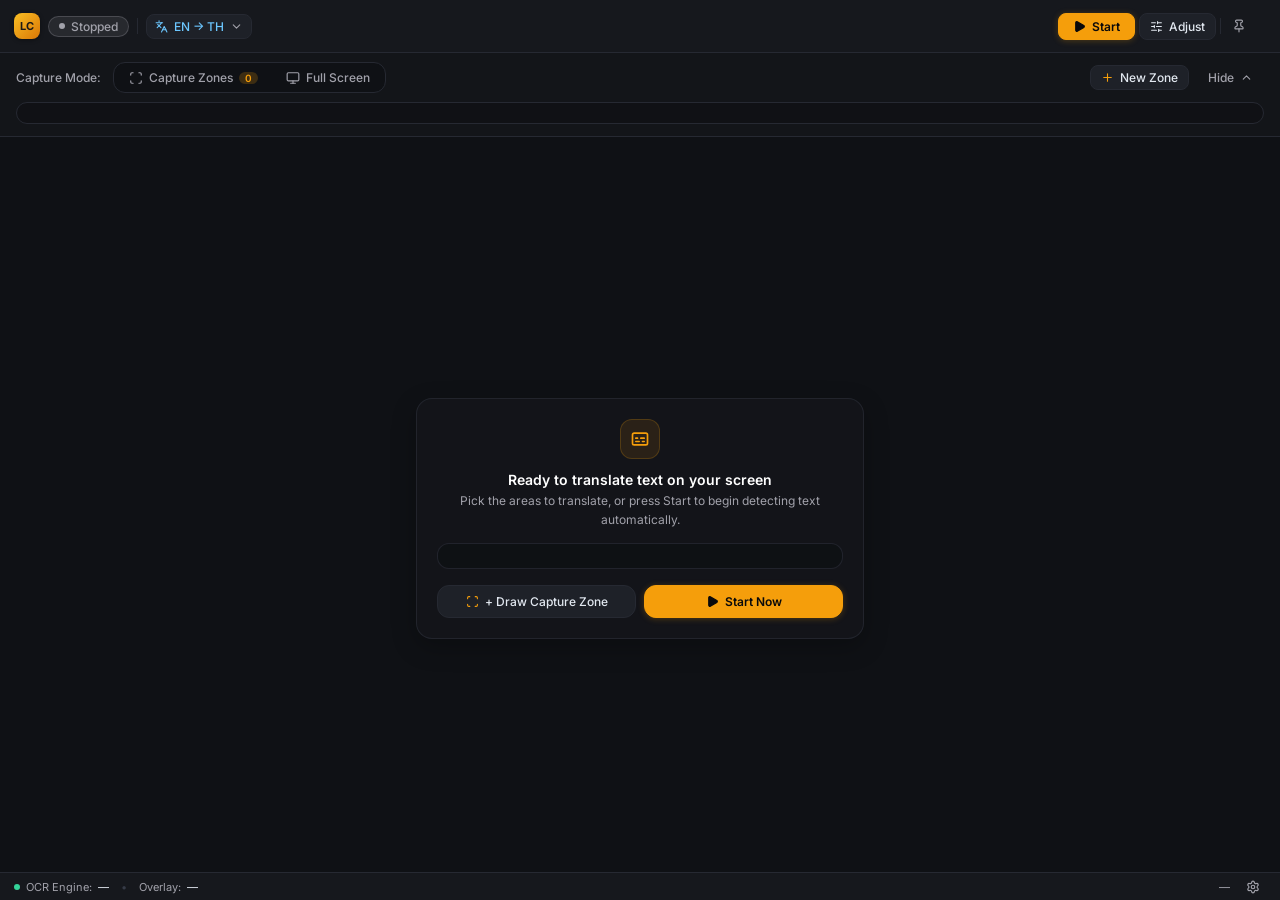
==== commit adc6a6e4: "Ticket 61 (ui-redesign, second feedback round): twelve reporter points after e6383d0 — the Results t" ====
--- a/ui/index.html
+++ b/ui/index.html
@@ -24,8 +24,10 @@
     <header>
       <div class="titlebar-row" data-tauri-drag-region>
         <div class="brand" data-tauri-drag-region>
-          <img class="logo" src="logo.png" alt="" data-tauri-drag-region>
-          <h1 data-tauri-drag-region>Langception</h1>
+          <!-- The mock's brand tile: the amber gradient "LC" square (the
+               reporter asked for the redesign's logo verbatim; the real
+               icon artwork stays on the exe/taskbar). -->
+          <div class="logo-tile" data-tauri-drag-region>LC</div>
           <span id="status-pill" class="pill stopped" data-tauri-drag-region data-i18n="results.status.stopped">Stopped</span>
           <span class="tb-divider" data-tauri-drag-region></span>
           <!-- The mock's language-pair dropdown, real: picking a pair sets
@@ -69,10 +71,6 @@
           <button id="adjust-btn" class="btn">
             <svg class="icon" viewBox="0 0 24 24" fill="none" stroke="currentColor" stroke-width="2" stroke-linecap="round" stroke-linejoin="round" aria-hidden="true"><path d="M10 5H3"/><path d="M12 19H3"/><path d="M14 3v4"/><path d="M16 17v4"/><path d="M21 12h-9"/><path d="M21 19h-5"/><path d="M21 5h-7"/><path d="M8 10v4"/><path d="M8 12H3"/></svg>
             <span data-i18n="results.adjust_btn">Adjust</span>
-          </button>
-          <button id="settings-btn" class="btn">
-            <svg class="icon" viewBox="0 0 24 24" fill="none" stroke="currentColor" stroke-width="2" stroke-linecap="round" stroke-linejoin="round" aria-hidden="true"><path d="M9.671 4.136a2.34 2.34 0 0 1 4.659 0 2.34 2.34 0 0 0 3.319 1.915 2.34 2.34 0 0 1 2.33 4.033 2.34 2.34 0 0 0 0 3.831 2.34 2.34 0 0 1-2.33 4.033 2.34 2.34 0 0 0-3.319 1.915 2.34 2.34 0 0 1-4.659 0 2.34 2.34 0 0 0-3.32-1.915 2.34 2.34 0 0 1-2.33-4.033 2.34 2.34 0 0 0 0-3.831A2.34 2.34 0 0 1 6.35 6.051a2.34 2.34 0 0 0 3.319-1.915"/><circle cx="12" cy="12" r="3"/></svg>
-            <span data-i18n="results.settings_btn">Settings</span>
           </button>
           <span class="tb-divider"></span>
           <!-- Always-on-top pin (the mock's): flips the same
@@ -223,7 +221,15 @@
              badge reads as status info anyway. -->
         <span id="privacy-chip" class="chip privacy hidden" data-i18n-title="results.privacy_chip.title" title="The active Translate Engine sends screen text off-machine" data-i18n="results.privacy_chip.text">☁ cloud</span>
       </div>
-      <div id="footer-version">—</div>
+      <div class="footer-right">
+        <div id="footer-version">—</div>
+        <!-- Settings opens from the status bar's gear (the mock has no
+             Settings button in the titlebar; the reporter asked for the
+             gear at the bar's right edge, icon-only). -->
+        <button id="settings-btn" class="tb-btn" data-i18n-title="results.settings_btn" title="Settings">
+          <svg class="icon" viewBox="0 0 24 24" fill="none" stroke="currentColor" stroke-width="2" stroke-linecap="round" stroke-linejoin="round" aria-hidden="true"><path d="M9.671 4.136a2.34 2.34 0 0 1 4.659 0 2.34 2.34 0 0 0 3.319 1.915 2.34 2.34 0 0 1 2.33 4.033 2.34 2.34 0 0 0 0 3.831 2.34 2.34 0 0 1-2.33 4.033 2.34 2.34 0 0 0-3.319 1.915 2.34 2.34 0 0 1-4.659 0 2.34 2.34 0 0 0-3.32-1.915 2.34 2.34 0 0 1-2.33-4.033 2.34 2.34 0 0 0 0-3.831A2.34 2.34 0 0 1 6.35 6.051a2.34 2.34 0 0 0 3.319-1.915"/><circle cx="12" cy="12" r="3"/></svg>
+        </button>
+      </div>
     </footer>
 
     <div id="copied-toast" class="toast hidden">
--- a/ui/theme.css
+++ b/ui/theme.css
@@ -158,17 +158,25 @@
   min-width: 0;
 }
 
-/* The real brand artwork (ticket 32): ui/logo.png is the bundled 128px icon
-   verbatim — same file the exe/taskbar use — downscaled by the browser to
-   titlebar size. The border just separates the artwork's black ground from
-   the panel behind it; the attribute work (drag region) stays in the HTML.
-   (The redesign mock draws an "LC" gradient square; the real window keeps
-   the actual icon.) */
-.logo {
-  width: 28px; height: 28px;
+/* The mock's brand tile (ticket 61 reopened, reporter's ask): the amber
+   gradient "LC" square — the redesign's logo verbatim — in both windows'
+   titlebars. (The real icon artwork stays where the OS shows it: the
+   exe, the taskbar, the tray.) Settings swaps this for a gear icon per
+   the same feedback round; the tile is the Results window's brand. */
+.logo-tile {
+  width: 26px;
+  height: 26px;
   flex: none;
-  border-radius: 7px;
-  border: 1px solid var(--border);
+  border-radius: 8px;
+  background: linear-gradient(135deg, #fbbf24 0%, #d97706 100%);
+  color: #1c1917;
+  font-size: 11px;
+  font-weight: 700;
+  letter-spacing: 0.02em;
+  display: flex;
+  align-items: center;
+  justify-content: center;
+  box-shadow: 0 1px 4px rgba(0, 0, 0, 0.4);
 }
 
 .titlebar-buttons {
--- a/ui/style.css
+++ b/ui/style.css
@@ -41,8 +41,6 @@
   background: var(--panel);
   user-select: none;
 }
-
-h1 { font-size: 14px; font-weight: 600; color: #fff; }
 
 /* Active-Profile chip (ticket 19): amber marks the special state
    (PRODUCT.md principle 2). Both state chips shrink under pressure —
@@ -589,9 +587,9 @@
   color: #f1f5f9;
 }
 
-/* Empty-state card. */
+/* Empty-state card: hugs its content (the reporter asked for the mock's
+   card, not a full-height sheet) and centers in the leftover space. */
 .empty-state {
-  flex: 1;
   margin: auto;
   max-width: 448px;
   width: calc(100% - 48px);
@@ -712,7 +710,9 @@
 .footer-item #footer-engine-name, .footer-item #footer-overlay-value { color: var(--text); }
 .footer-dot { width: 6px; height: 6px; border-radius: 999px; background: var(--ok); flex: none; }
 .footer-sep { color: var(--border-strong); }
-#footer-version { white-space: nowrap; }
+.footer-right { display: flex; align-items: center; gap: 10px; flex: none; }
+/* The status bar's Settings gear: icon-only, sized to the 28px bar. */
+.footer-right .tb-btn { width: 26px; height: 20px; }
 
 /* Toast (the mock's): bottom-right dark panel with an info glyph. */
 .toast {
